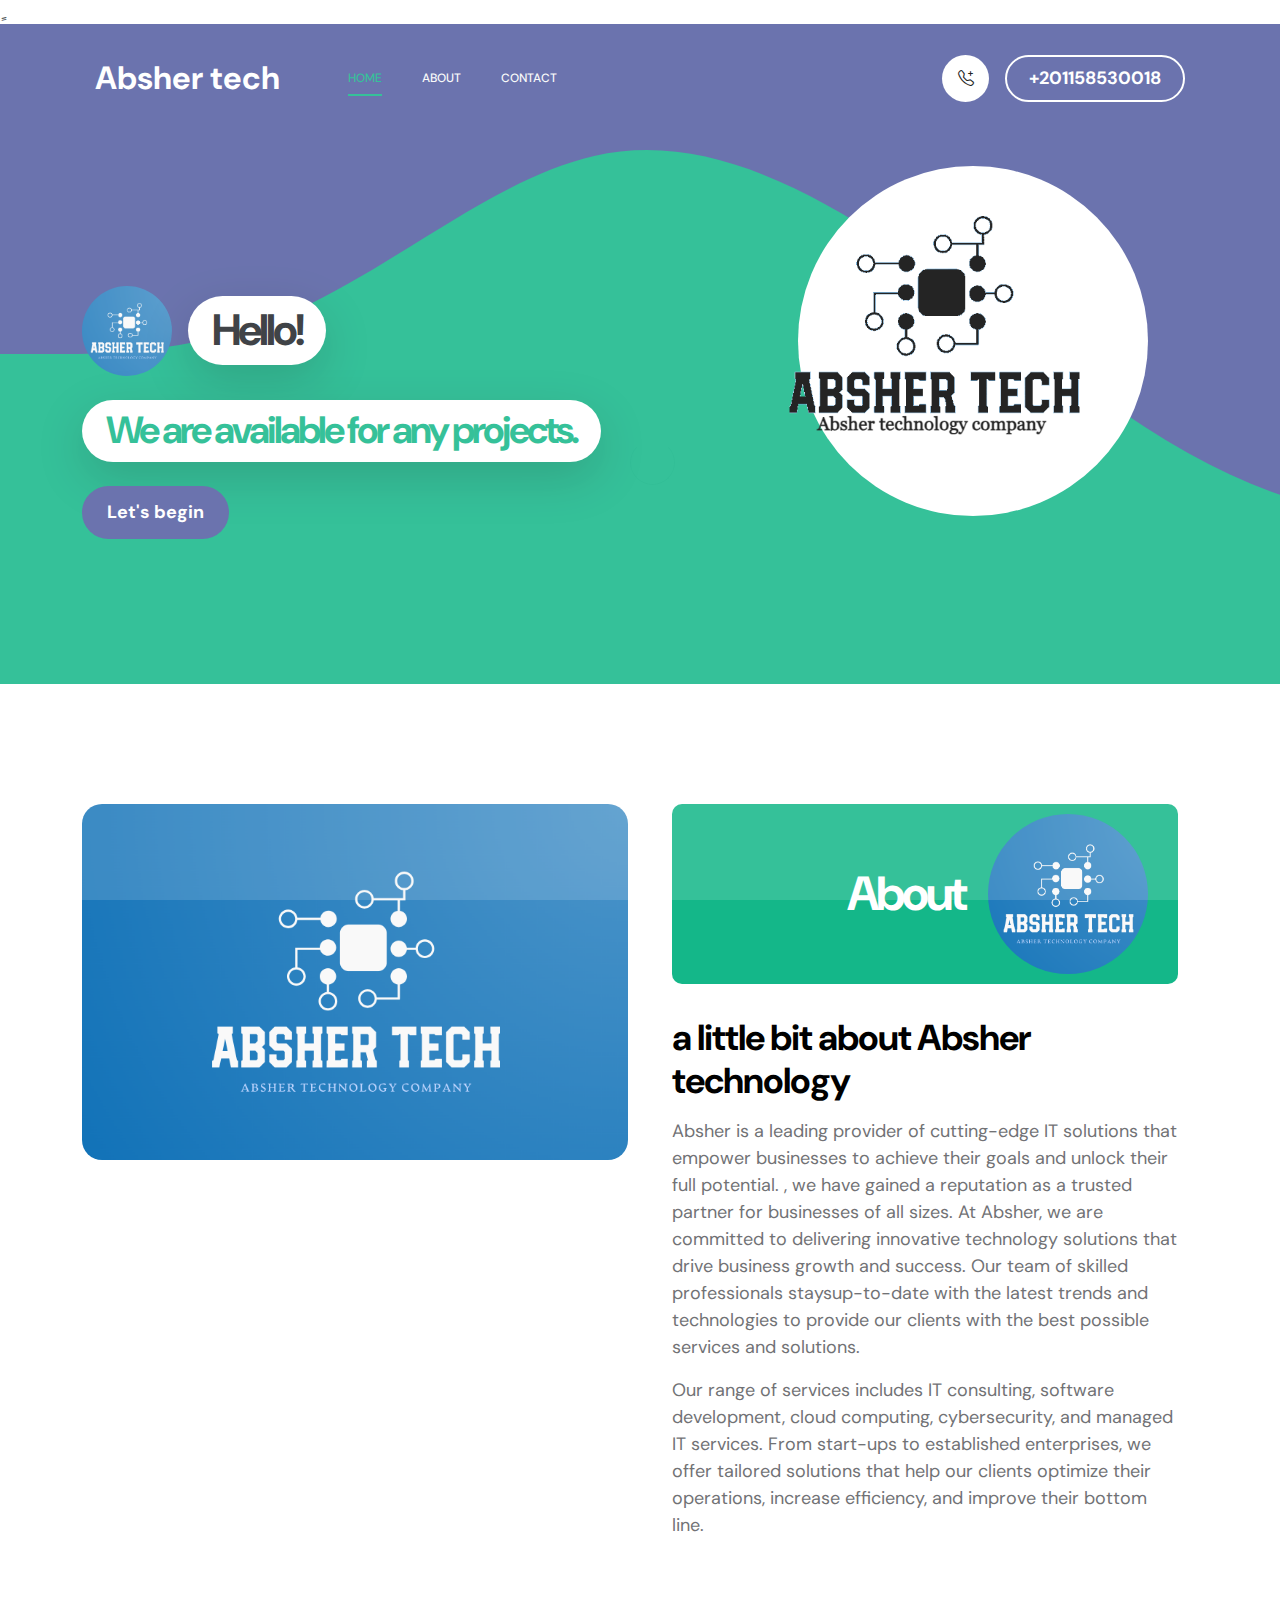
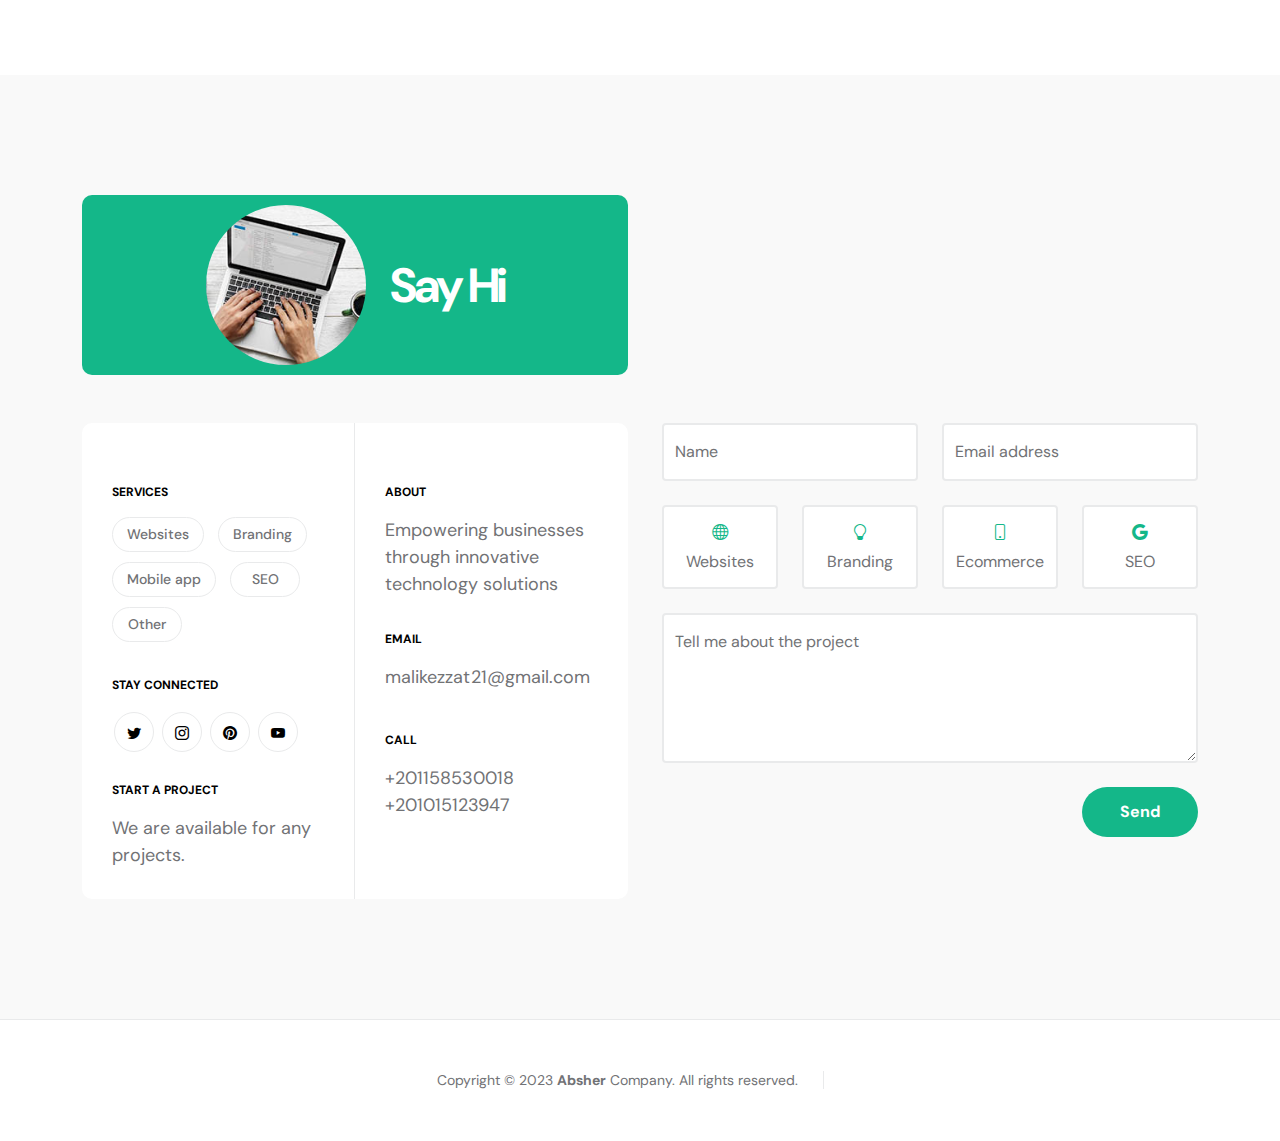
==== index.html @ 87050cf9 "Add files via upload" ====
<!doctype html>
<html lang="en">
    <head>
        <meta charset="utf-8">
        <meta name="viewport" content="width=device-width, initial-scale=1">

        <meta name="description" content="">
        <meta name="author" content="TemplateMo">ٍ

        <title>absher tech</title>

        <!-- CSS FILES -->
        <link rel="preconnect" href="https://fonts.googleapis.com">
        
        <link rel="preconnect" href="https://fonts.gstatic.com" crossorigin>
        
        <link href="https://fonts.googleapis.com/css2?family=DM+Sans:wght@400;500;700&display=swap" rel="stylesheet">

        <link href="css/bootstrap.min.css" rel="stylesheet">

        <link href="css/bootstrap-icons.css" rel="stylesheet">

        <link href="css/magnific-popup.css" rel="stylesheet">

        <link href="css/templatemo-first-portfolio-style.css" rel="stylesheet">
        

    </head>
    
    <body>

        <section class="preloader">
            <div class="spinner">
                <span class="spinner-rotate"></span>    
            </div>
        </section>

        <nav class="navbar navbar-expand-lg">
            <div class="container">

                <button class="navbar-toggler" type="button" data-bs-toggle="collapse" data-bs-target="#navbarNav" aria-controls="navbarNav" aria-expanded="false" aria-label="Toggle navigation">
                    <span class="navbar-toggler-icon"></span>
                </button>

                <a href="index.html" class="navbar-brand mx-auto mx-lg-0">Absher tech</a>

                <div class="d-flex align-items-center d-lg-none">
                    <i class="navbar-icon bi-telephone-plus me-3"></i>
                    <a class="custom-btn btn" href="#section_5">
                        +201158530018
                    </a>
                </div>

                <div class="collapse navbar-collapse" id="navbarNav">
                    <ul class="navbar-nav ms-lg-5">
                        <li class="nav-item">
                            <a class="nav-link click-scroll" href="#section_1">Home</a>
                        </li>

                        <li class="nav-item">
                            <a class="nav-link click-scroll" href="#section_2">About</a>
                        </li>
<!--
                        <li class="nav-item">
                            <a class="nav-link click-scroll" href="#section_3">Services</a>
                        </li>

                        <li class="nav-item">
                            <a class="nav-link click-scroll" href="#section_4">Projects</a>
                        </li>
-->
                        <li class="nav-item">
                            <a class="nav-link click-scroll" href="#section_5">Contact</a>
                        </li>
                    </ul>

                    <div class="d-lg-flex align-items-center d-none ms-auto">
                        <i class="navbar-icon bi-telephone-plus me-3"></i>
                        <a class="custom-btn btn" href="#section_5">
                            +201158530018
                        </a>
                    </div>
                </div>

            </div>
        </nav>

        <main>

            <section class="hero d-flex justify-content-center align-items-center" id="section_1">
                <div class="container">
                    <div class="row">

                        <div class="col-lg-7 col-12">
                            <div class="hero-text">
                                <div class="hero-title-wrap d-flex align-items-center mb-4">
                                    <img src="images/happy-bearded-young-man.png" class="avatar-image avatar-image-large img-fluid" alt="">

                                    <h1 class="hero-title ms-3 mb-0">Hello!</h1>
                                </div>

                                <h2 class="mb-4">We are available for any projects.</h2>
                                <p class="mb-4"><a class="custom-btn btn custom-link" href="#section_2">Let's begin</a></p>
                            </div>
                        </div>

                        <div class="col-lg-5 col-12 position-relative">
                            <div class="hero-image-wrap"></div>
                            <img src="images/Screenshot 2023-06-12 180900.png" class="hero-image img-fluid" alt="">
                            <!-- غير مكان الصوره والغي اللي علي الشمال -->
                        </div>

                    </div>
                </div>

                <svg xmlns="http://www.w3.org/2000/svg" viewBox="0 0 1440 320"><path fill="#535da1" fill-opacity="1" d="M0,160L24,160C48,160,96,160,144,138.7C192,117,240,75,288,64C336,53,384,75,432,106.7C480,139,528,181,576,208C624,235,672,245,720,240C768,235,816,213,864,186.7C912,160,960,128,1008,133.3C1056,139,1104,181,1152,202.7C1200,224,1248,224,1296,197.3C1344,171,1392,117,1416,90.7L1440,64L1440,0L1416,0C1392,0,1344,0,1296,0C1248,0,1200,0,1152,0C1104,0,1056,0,1008,0C960,0,912,0,864,0C816,0,768,0,720,0C672,0,624,0,576,0C528,0,480,0,432,0C384,0,336,0,288,0C240,0,192,0,144,0C96,0,48,0,24,0L0,0Z"></path></svg>
            </section>


            <section class="about section-padding" id="section_2">
                <div class="container">
                    <div class="row">

                        <div class="col-lg-6 col-12">
                            <img src="images/couple-working-from-home-together-sofa.jpg" class="about-image img-fluid" alt="">
                        </div>

                        <div class="col-lg-6 col-12 mt-5 mt-lg-0">
                            <div class="about-thumb">

                                <div class="section-title-wrap d-flex justify-content-end align-items-center mb-4">
                                    <h2 class="text-white me-4 mb-0">About</h2>

                                    <img src="images/happy-bearded-young-man.png" class="avatar-image img-fluid" alt="">
                                </div>

                                <h3 class="pt-2 mb-3">a little bit about Absher technology</h3>

                                <p>Absher is a leading provider of cutting-edge IT solutions that empower businesses to achieve their goals and unlock
                                     their full potential. , we have gained a reputation as a trusted partner for businesses of all sizes. At Absher,
                                      we are committed to delivering innovative technology solutions that drive business growth and success. Our team of skilled 
                                      professionals staysup-to-date with the latest trends and technologies to provide our clients with the best possible services and solutions.</p>

                                <p> Our range of services includes IT consulting, software development, cloud computing, cybersecurity, and managed IT services. From start-ups to established enterprises, we offer tailored solutions that help our clients optimize their operations, increase efficiency, and improve their bottom line.</p>
                            </div>
                        </div>

                    </div>
                </div>
            </section>
<!--
            <section class="featured section-padding">
                <div class="container">
                    <div class="row">

                        <div class="col-lg-6 col-12">
                            <div class="profile-thumb">
                                <div class="profile-title">
                                    <h4 class="mb-0">Information</h4>
                                </div>

                                <div class="profile-body">
                                    <p>
                                        <span class="profile-small-title">Name</span> 
                                        <span>Joshua Morgan</span>
                                    </p>

                                    <p>
                                        <span class="profile-small-title">Birthday</span> 
                                        <span>Aug 12, 1986</span>
                                    </p>

                                    <p>
                                        <span class="profile-small-title">Phone</span> 
                                         <span><a href="tel: 305-240-9671">+201158530018</a></span>
                                    </p>

                                    <p>
                                        <span class="profile-small-title">Email</span> 
                                        <span><a href="mailto:hello@josh.design">hello@josh.design</a></span>
                                    </p>
                                </div>
                            </div>
                        </div>

                        <div class="col-lg-6 col-12 mt-5 mt-lg-0">
                            <div class="about-thumb">
                                <div class="row">
                                    <div class="col-lg-6 col-6 featured-border-bottom py-2">
                                        <strong class="featured-numbers">20+</strong>

                                        <p class="featured-text">Years of Experiences</p>
                                    </div>

                                    <div class="col-lg-6 col-6 featured-border-start featured-border-bottom ps-5 py-2">
                                        <strong class="featured-numbers">245</strong>

                                        <p class="featured-text">Happy Customers</p>
                                    </div>

                                    <div class="col-lg-6 col-6 pt-4">
                                        <strong class="featured-numbers">640</strong>

                                        <p class="featured-text">Project Finished</p>
                                    </div>

                                    <div class="col-lg-6 col-6 featured-border-start ps-5 pt-4">
                                        <strong class="featured-numbers">72+</strong>

                                        <p class="featured-text">Digital Awards</p>
                                    </div>
                                </div>
                            </div>
                        </div>

                    </div>
                </div>
            </section>
            -->

<!--
            <section class="clients section-padding">
                <div class="container">
                    <div class="row align-items-center">

                        <div class="col-lg-12 col-12">
                            <h3 class="text-center mb-5">Companies I've had worked</h3>
                        </div>

                        <div class="col-lg-2 col-4 ms-auto clients-item-height">
                            <img src="images/clients/cachet.svg" class="clients-image img-fluid" alt="">
                        </div>

                        <div class="col-lg-2 col-4 clients-item-height">
                            <img src="images/clients/guitar-center.svg" class="clients-image img-fluid" alt="">
                        </div>

                        <div class="col-lg-2 col-4 clients-item-height">
                            <img src="images/clients/tokico.svg" class="clients-image img-fluid" alt="">
                        </div>

                        <div class="col-lg-2 col-4 clients-item-height">
                            <img src="images/clients/shopify.svg" class="clients-image img-fluid" alt="">
                        </div>

                        <div class="col-lg-2 col-4 me-auto clients-item-height">
                            <img src="images/clients/profil-rejser.svg" class="clients-image img-fluid" alt="">
                        </div>

                    </div>
                </div>
            </section>
        

            <section class="services section-padding" id="section_3">
                <div class="container">
                    <div class="row">

                        <div class="col-lg-10 col-12 mx-auto">
                            <div class="section-title-wrap d-flex justify-content-center align-items-center mb-5">
                                <img src="images/handshake-man-woman-after-signing-business-contract-closeup.jpg" class="avatar-image img-fluid" alt="">

                                <h2 class="text-white ms-4 mb-0">Services</h2>
                            </div>

                            <div class="row pt-lg-5">
                                <div class="col-lg-6 col-12">
                                    <div class="services-thumb">
                                        <div class="d-flex flex-wrap align-items-center border-bottom mb-4 pb-3">
                                            <h3 class="mb-0">Websites</h3>

                                            <div class="services-price-wrap ms-auto">
                                                <p class="services-price-text mb-0">$2,400</p>
                                                <div class="services-price-overlay"></div>
                                            </div>
                                        </div>

                                        <p>You may want to explore Too CSS for great collection of free HTML CSS templates.</p>

                                        <a href="#" class="custom-btn custom-border-btn btn mt-3">Discover More</a>

                                        <div class="services-icon-wrap d-flex justify-content-center align-items-center">
                                            <i class="services-icon bi-globe"></i>
                                        </div>
                                    </div>
                                </div>

                                <div class="col-lg-6 col-12">
                                    <div class="services-thumb services-thumb-up">
                                        <div class="d-flex flex-wrap align-items-center border-bottom mb-4 pb-3">
                                            <h3 class="mb-0">Branding</h3>

                                            <div class="services-price-wrap ms-auto">
                                                <p class="services-price-text mb-0">$1,200</p>
                                                <div class="services-price-overlay"></div>
                                            </div>
                                        </div>

                                        <p>You can explore more CSS templates on TemplateMo website by browsing through different tags.</p>

                                        <a href="#" class="custom-btn custom-border-btn btn mt-3">Discover More</a>

                                        <div class="services-icon-wrap d-flex justify-content-center align-items-center">
                                            <i class="services-icon bi-lightbulb"></i>
                                        </div>
                                    </div>
                                </div>

                                <div class="col-lg-6 col-12">
                                    <div class="services-thumb">
                                        <div class="d-flex flex-wrap align-items-center border-bottom mb-4 pb-3">
                                            <h3 class="mb-0">Ecommerce</h3>

                                            <div class="services-price-wrap ms-auto">
                                                <p class="services-price-text mb-0">$3,600</p>
                                                <div class="services-price-overlay"></div>
                                            </div>
                                        </div>

                                        <p>If you need a customized ecommerce website for your business, feel free to discuss with me.</p>

                                        <a href="#" class="custom-btn custom-border-btn btn mt-3">Discover More</a>

                                        <div class="services-icon-wrap d-flex justify-content-center align-items-center">
                                            <i class="services-icon bi-phone"></i>
                                        </div>
                                    </div>
                                </div>

                                <div class="col-lg-6 col-12">
                                    <div class="services-thumb services-thumb-up">
                                        <div class="d-flex flex-wrap align-items-center border-bottom mb-4 pb-3">
                                            <h3 class="mb-0">SEO</h3>

                                            <div class="services-price-wrap ms-auto">
                                                <p class="services-price-text mb-0">$1,450</p>
                                                <div class="services-price-overlay"></div>
                                            </div>
                                        </div>

                                        <p>To list your website first on any search engine, we will work together. First Portfolio is one-page CSS Template for free download.</p>

                                        <a href="#" class="custom-btn custom-border-btn btn mt-3">Discover More</a>

                                        <div class="services-icon-wrap d-flex justify-content-center align-items-center">
                                            <i class="services-icon bi-google"></i>
                                        </div>
                                    </div>
                                </div>
                            </div>
                        </div>
                    </div>
                </div>
            </section>
            -->
<!--

            <section class="projects section-padding" id="section_4">
                <div class="container">
                    <div class="row">

                        <div class="col-lg-8 col-md-8 col-12 ms-auto">
                            <div class="section-title-wrap d-flex justify-content-center align-items-center mb-4">
                                <img src="images/white-desk-work-study-aesthetics.jpg" class="avatar-image img-fluid" alt="">

                                <h2 class="text-white ms-4 mb-0">Projects</h2>
                            </div>
                        </div>

                        <div class="clearfix"></div>

                        <div class="col-lg-4 col-md-6 col-12">
                            <div class="projects-thumb">
                                <div class="projects-info">
                                    <small class="projects-tag">Branding</small>

                                    <h3 class="projects-title">Zoik agency</h3>
                                </div>

                                <a href="images/projects/nikhil-KO4io-eCAXA-unsplash.jpg" class="popup-image">
                                    <img src="images/projects/nikhil-KO4io-eCAXA-unsplash.jpg" class="projects-image img-fluid" alt="">
                                </a>
                            </div>
                        </div>

                        <div class="col-lg-4 col-md-6 col-12">
                            <div class="projects-thumb">
                                <div class="projects-info">
                                    <small class="projects-tag">Photography</small>

                                    <h3 class="projects-title">The Watch</h3>
                                </div>

                                <a href="images/projects/the-5th-IQYR7N67dhM-unsplash.jpg" class="popup-image">
                                    <img src="images/projects/the-5th-IQYR7N67dhM-unsplash.jpg" class="projects-image img-fluid" alt="">
                                </a>
                            </div>
                        </div>

                        <div class="col-lg-4 col-md-6 col-12">
                            <div class="projects-thumb">
                                <div class="projects-info">
                                    <small class="projects-tag">Website</small>

                                    <h3 class="projects-title">Polo</h3>
                                </div>

                                <a href="images/projects/true-agency-9Bjog5FZ-oc-unsplash.jpg" class="popup-image">
                                    <img src="images/projects/true-agency-9Bjog5FZ-oc-unsplash.jpg" class="projects-image img-fluid" alt="">
                                </a>
                            </div>
                        </div>

                    </div>
                </div>
            </section>
-->
            <section class="contact section-padding" id="section_5">
                    <div class="container">
                        <div class="row">

                            <div class="col-lg-6 col-md-8 col-12">
                                <div class="section-title-wrap d-flex justify-content-center align-items-center mb-5">
                                    <img src="images/aerial-view-man-using-computer-laptop-wooden-table.jpg" class="avatar-image img-fluid" alt="">

                                    <h2 class="text-white ms-4 mb-0">Say Hi</h2>
                                </div>
                            </div>

                            <div class="clearfix"></div>

                            <div class="col-lg-3 col-md-6 col-12 pe-lg-0">
                                <div class="contact-info contact-info-border-start d-flex flex-column">
                                    <strong class="site-footer-title d-block mb-3">Services</strong>

                                    <ul class="footer-menu">
                                        <li class="footer-menu-item"><a  class="footer-menu-link">Websites</a></li>

                                        <li class="footer-menu-item"><a  class="footer-menu-link">Branding</a></li>

                                        <li class="footer-menu-item"><a  class="footer-menu-link">Mobile app</a></li>

                                        <li class="footer-menu-item"><a  class="footer-menu-link">SEO</a></li>

                                        <li class="footer-menu-item"><a  class="footer-menu-link">Other</a></li>
                                    </ul>

                                    <strong class="site-footer-title d-block mt-4 mb-3">Stay connected</strong>

                                    <ul class="social-icon">
                                        <li class="social-icon-item"><a href="https://twitter.com/minthu" class="social-icon-link bi-twitter"></a></li>

                                        <li class="social-icon-item"><a href="#" class="social-icon-link bi-instagram"></a></li>

                                        <li class="social-icon-item"><a href="#" class="social-icon-link bi-pinterest"></a></li>

                                        <li class="social-icon-item"><a href="https://www.youtube.com/templatemo" class="social-icon-link bi-youtube"></a></li>
                                    </ul>

                                    <strong class="site-footer-title d-block mt-4 mb-3">Start a project</strong>

                                    <p class="mb-0">We are available for any projects.</p>
                                </div>
                            </div>

                            <div class="col-lg-3 col-md-6 col-12 ps-lg-0">
                                <div class="contact-info d-flex flex-column">
                                    <strong class="site-footer-title d-block mb-3">About</strong>

                                    <p class="mb-2">
                                        Empowering businesses through innovative technology solutions
                              </p>

                                    <strong class="site-footer-title d-block mt-4 mb-3">Email</strong>

                                    <p>
                                        <a href="mailto: malikezzat21@gmail.com">
                                            malikezzat21@gmail.com
                                        </a>
                                    </p>

                                    <strong class="site-footer-title d-block mt-4 mb-3">Call</strong>

                                    <p class="mb-0">
                                        <a href="tel: +201158530018">
                                            +201158530018
                                        </a>
                                    </p>

                                    <p class="mb-0">
                                        <a href="tel: +201015123947">
                                            +201015123947
                                        </a>
                                    </p>
                                </div>
                            </div>

                            <div class="col-lg-6 col-12 mt-5 mt-lg-0">
                                <form action="#" method="get" class="custom-form contact-form" role="form">
                                    <div class="row">
                                        <div class="col-lg-6 col-md-6 col-12">
                                            <div class="form-floating">
                                                <input type="text" name="name" id="name" class="form-control" placeholder="Name" required="">
                                                
                                                <label for="floatingInput">Name</label>
                                            </div>
                                        </div>

                                        <div class="col-lg-6 col-md-6 col-12"> 
                                            <div class="form-floating">
                                                <input type="email" name="email" id="email" pattern="[^ @]*@[^ @]*" class="form-control" placeholder="Email address" required="">
                                                
                                                <label for="floatingInput">Email address</label>
                                            </div>
                                        </div>

                                        <div class="col-lg-3 col-md-6 col-6">
                                            <div class="form-check form-check-inline">
                                                <input name="website" type="checkbox" class="form-check-input" id="inlineCheckbox1" value="1">

                                                <label class="form-check-label" for="inlineCheckbox1">
                                                    <i class="bi-globe form-check-icon"></i>
                                                    <span class="form-check-label-text">Websites</span>
                                                </label>
                                          </div>
                                        </div>

                                        <div class="col-lg-3 col-md-6 col-6">
                                            <div class="form-check form-check-inline">
                                                <input name="branding" type="checkbox" class="form-check-input" id="inlineCheckbox2" value="1">

                                                <label class="form-check-label" for="inlineCheckbox2">
                                                    <i class="bi-lightbulb form-check-icon"></i>
                                                    <span class="form-check-label-text">Branding</span>
                                                </label>
                                            </div>
                                        </div>

                                        <div class="col-lg-3 col-md-6 col-6">
                                            <div class="form-check form-check-inline">
                                                <input name="ecommerce" type="checkbox" class="form-check-input" id="inlineCheckbox3" value="1">

                                                <label class="form-check-label" for="inlineCheckbox3">
                                                    <i class="bi-phone form-check-icon"></i>
                                                    <span class="form-check-label-text">Ecommerce</span>
                                                </label>
                                            </div>
                                        </div>

                                        <div class="col-lg-3 col-md-6 col-6">
                                            <div class="form-check form-check-inline me-0">
                                                <input name="seo" type="checkbox" class="form-check-input" id="inlineCheckbox4" value="1">

                                                <label class="form-check-label" for="inlineCheckbox4">
                                                    <i class="bi-google form-check-icon"></i>
                                                    <span class="form-check-label-text">SEO</span>
                                                </label>
                                            </div>
                                        </div>


                                        <div class="col-lg-12 col-12">
                                            <div class="form-floating">
                                                <textarea class="form-control" id="message" name="message" placeholder="Tell me about the project"></textarea>
                                                
                                                <label for="floatingTextarea">Tell me about the project</label>
                                            </div>
                                        </div>

                                        <div class="col-lg-3 col-12 ms-auto">
                                            <button type="submit" class="form-control">Send</button>
                                        </div>
                                    </div>
                                </form>
                            </div>

                        </div>
                    </div>
                </div>
            </section>

        </main>

        <footer class="site-footer">
            <div class="container">
                <div class="row">

                    <div class="col-lg-12 col-12">
                        <div class="copyright-text-wrap">
                            <p class="mb-0">
                                <span class="copyright-text">Copyright © 2023 <a href="#">Absher</a> Company. All rights reserved.</span>
                                
                            </p>
                        </div>
                    </div>

                </div>
            </div>
        </footer>

        <!-- JAVASCRIPT FILES -->
        <script src="js/jquery.min.js"></script>
        <script src="js/bootstrap.min.js"></script>
        <script src="js/jquery.sticky.js"></script>
        <script src="js/click-scroll.js"></script>
        <script src="js/jquery.magnific-popup.min.js"></script>
        <script src="js/magnific-popup-options.js"></script>
        <script src="js/custom.js"></script>

    </body>
</html>
---- css/templatemo-first-portfolio-style.css ----
/*

TemplateMo 578 First Portfolio

https://templatemo.com/tm-578-first-portfolio

*/


/*---------------------------------------
  CUSTOM PROPERTIES ( VARIABLES )             
-----------------------------------------*/
:root {
  --white-color:                  #ffffff;
  --primary-color:                #535da1;
  --secondary-color:              #14B789;
  --section-bg-color:             #f9f9f9;
  --dark-color:                   #000000;
  --p-color:                      #717275;
  --border-color:                 #e9eaeb;
  --featured-border-color:        #727aab;

  --body-font-family:             'DM Sans', sans-serif;

  --h1-font-size:                 62px;
  --h2-font-size:                 48px;
  --h3-font-size:                 36px;
  --h4-font-size:                 32px;
  --h5-font-size:                 24px;
  --h6-font-size:                 22px;
  --p-font-size:                  18px;
  --menu-font-size:               12px;
  --copyright-font-size:          14px;

  --border-radius-large:          100px;
  --border-radius-medium:         20px;
  --border-radius-small:          10px;

  --font-weight-normal:           400;
  --font-weight-medium:           500;
  --font-weight-bold:             700;
}

body {
    background: var(--white-color);
    font-family: var(--body-font-family); 
}


/*---------------------------------------
  TYPOGRAPHY               
-----------------------------------------*/

h2,
h3,
h4,
h5,
h6 {
  color: var(--dark-color);
}

h1,
h2,
h3,
h4,
h5,
h6 {
  font-weight: var(--font-weight-bold);
  letter-spacing: -1px;
}

h1 {
  font-size: var(--h1-font-size);
  letter-spacing: -3px;
}

h2 {
  font-size: var(--h2-font-size);
  color: var(--secondary-color);
  letter-spacing: -3px;
}

h3 {
  font-size: var(--h3-font-size);
}

h4 {
  font-size: var(--h4-font-size);
}

h5 {
  font-size: var(--h5-font-size);
  line-height: normal;
}

h6 {
  font-size: var(--h6-font-size);
}

p {
  color: var(--p-color);
  font-size: var(--p-font-size);
  font-weight: var(--font-weight-normal);
}

ul li {
  color: var(--p-color);
  font-size: var(--p-font-size);
  font-weight: var(--font-weight-normal);
}

a, 
button {
  touch-action: manipulation;
  transition: all 0.3s;
}

a {
  color: var(--p-color);
  text-decoration: none;
}

a:hover {
  color: var(--secondary-color);
}

::selection {
  background: var(--secondary-color);
  color: var(--white-color);
}

::-moz-selection {
  background: var(--secondary-color);
  color: var(--white-color);
}

.section-padding {
  padding-top: 120px;
  padding-bottom: 120px;
}

b,
strong {
  font-weight: var(--font-weight-bold);
}

.section-title-wrap {
  background: var(--secondary-color);
  border-radius: var(--border-radius-small);
  padding: 10px 30px;
}


/*---------------------------------------
  AVATAR IMAGE               
-----------------------------------------*/
.avatar-image {
  border-radius: var(--border-radius-large);
  width: 160px;
  height: 160px;
  object-fit: cover;
}

.avatar-image-large {
  width: 90.4px;
  height: 90.4px;
}


/*---------------------------------------
  PRE LOADER               
-----------------------------------------*/
.preloader {
  position: fixed;
  top: 0;
  left: 0;
  width: 100%;
  height: 100%;
  z-index: 99999;
  display: flex;
  flex-flow: row nowrap;
  justify-content: center;
  align-items: center;
  background: none repeat scroll 0 0 var(--white-color);
}

.spinner {
  border: 1px solid transparent;
  border-radius: var(--border-radius-small);
  position: relative;
}

.spinner:before {
  content: '';
  box-sizing: border-box;
  position: absolute;
  top: 50%;
  left: 50%;
  width: 45px;
  height: 45px;
  margin-top: -10px;
  margin-left: -10px;
  border-radius: 50%;
  border: 1px solid var(--border-color);
  border-top-color: var(--white-color);
  animation: spinner .9s linear infinite;
}

@-webkit-@keyframes spinner {
  to {transform: rotate(360deg);
  }
}

@keyframes spinner {
  to {transform: rotate(360deg);}
}


/*---------------------------------------
  CUSTOM ICON               
-----------------------------------------*/
.navbar-icon {
  background: var(--white-color);
  border-radius: var(--border-radius-large);
  color: var(--dark-color);
  width: 47px;
  height: 47px;
  line-height: 47px;
  text-align: center;
}

.is-sticky .navbar-icon {
  background: var(--secondary-color);
  color: var(--white-color);
}

.form-check-icon {
  color: var(--secondary-color);
}


/*---------------------------------------
  CUSTOM BUTTON               
-----------------------------------------*/
.custom-btn,
.navbar .custom-btn {
  font-size: var(--p-font-size);
  font-weight: var(--font-weight-bold);
}

.navbar .custom-btn {
  background: transparent;
  border-width: 2px;
  border-style: solid;
  border-color: var(--white-color);
  color: var(--white-color);
  padding: 8px 22px;
}

.navbar .custom-btn:hover {
  background: var(--white-color);
  border-color: transparent;
  color: var(--secondary-color);
}

.custom-btn {
  background: var(--secondary-color);
  border-radius: var(--border-radius-large);
  color: var(--white-color);
  font-weight: var(--font-weight-bold);
  padding: 12px 24px;
}

.custom-btn:hover {
  background: var(--primary-color);
  box-shadow: 0 1rem 3rem rgba(0,0,0,.175);
  color: var(--white-color);
}

.custom-border-btn {
  background: transparent;
  border: 2px solid var(--border-color);
  color: var(--p-color);
}

.custom-border-btn:hover {
  background: var(--secondary-color);
  border-color: var(--secondary-color);
  color: var(--white-color);
}

.custom-link {
	background-color: var(--primary-color);
}

.custom-link:hover {
	background-color: var(--secondary-color);
}


/*---------------------------------------
  NAVIGATION              
-----------------------------------------*/
.sticky-wrapper {
  position: relative;
  z-index: 222;
  height: auto !important;
}

.is-sticky,
.is-sticky .navbar .container {
  background: var(--white-color);
  box-shadow: 0 1rem 3rem rgb(0 0 0 / 18%);
}

.is-sticky .navbar-brand,
.is-sticky .navbar-brand:hover {
  color: var(--dark-color);
}

.is-sticky .navbar-nav .nav-link {
  color: var(--p-color);
}

.is-sticky .navbar .custom-btn {
  border-color: var(--secondary-color);
  color: var(--secondary-color);
}

.is-sticky .navbar .custom-btn:hover {
  background: var(--secondary-color);
  color: var(--white-color);
}

.navbar {
  background: transparent;
  position: absolute;
  z-index: 9;
  right: 0;
  left: 0;
  transition: all 0.3s;
  padding-top: 15px;
  padding-bottom: 0;
}

.navbar .container {
  border-radius: var(--border-radius-small);
  padding: 10px 25px;
}

.navbar-brand {
  font-size: var(--h4-font-size);
  font-weight: var(--font-weight-bold);
}

.navbar-brand,
.navbar-brand:hover {
  color: var(--white-color);
}

.navbar-expand-lg .navbar-nav .nav-link {
  padding-right: 0;
  padding-left: 0;
  margin-right: 20px;
  margin-left: 20px;
}

.navbar-nav .nav-link {
  display: inline-block;
  color: var(--section-bg-color);
  font-size: var(--menu-font-size);
  font-weight: var(--font-weight-medium);
  text-transform: uppercase;
  position: relative;
  padding-top: 15px;
  padding-bottom: 15px;
}

.navbar-nav .nav-link::after {
  content: "";
  background: transparent;
  position: absolute;
  bottom: 6px;
  right: 0;
  left: 0;
  width: 100%;
  height: 2px;
}

.navbar-nav .nav-link.active::after, 
.navbar-nav .nav-link:hover::after {
  background: var(--secondary-color);
}

.navbar-nav .nav-link.active, 
.navbar-nav .nav-link:hover {
  color: var(--secondary-color);
}

.navbar-toggler {
  border: 0;
  padding: 0;
  cursor: pointer;
  margin: 0;
  width: 30px;
  height: 35px;
  outline: none;
}

.navbar-toggler:focus {
  outline: none;
  box-shadow: none;
}

.navbar-toggler[aria-expanded="true"] .navbar-toggler-icon {
  background: transparent;
}

.navbar-toggler[aria-expanded="true"] .navbar-toggler-icon:before,
.navbar-toggler[aria-expanded="true"] .navbar-toggler-icon:after {
  transition: top 300ms 50ms ease, -webkit-transform 300ms 350ms ease;
  transition: top 300ms 50ms ease, transform 300ms 350ms ease;
  transition: top 300ms 50ms ease, transform 300ms 350ms ease, -webkit-transform 300ms 350ms ease;
  top: 0;
}

.navbar-toggler[aria-expanded="true"] .navbar-toggler-icon:before {
  transform: rotate(45deg);
}

.navbar-toggler[aria-expanded="true"] .navbar-toggler-icon:after {
  transform: rotate(-45deg);
}

.navbar-toggler .navbar-toggler-icon {
  background: var(--white-color);
  transition: background 10ms 300ms ease;
  display: block;
  width: 30px;
  height: 2px;
  position: relative;
}

.navbar-toggler .navbar-toggler-icon:before,
.navbar-toggler .navbar-toggler-icon:after {
  transition: top 300ms 350ms ease, -webkit-transform 300ms 50ms ease;
  transition: top 300ms 350ms ease, transform 300ms 50ms ease;
  transition: top 300ms 350ms ease, transform 300ms 50ms ease, -webkit-transform 300ms 50ms ease;
  position: absolute;
  right: 0;
  left: 0;
  background: var(--white-color);
  width: 30px;
  height: 2px;
  content: '';
}

.navbar-toggler .navbar-toggler-icon::before {
  top: -8px;
}

.navbar-toggler .navbar-toggler-icon::after {
  top: 8px;
}


/*---------------------------------------
  HERO              
-----------------------------------------*/
.hero {
  background: var(--secondary-color);
  position: relative;
  overflow: hidden;
  padding-top: 330px;
  padding-bottom: 330px;
}

@media  screen and (min-width: 991px) {
  .hero {
    height: 60vh;
  }
}

.hero-title,
.hero h2 {
  background: var(--white-color);
  box-shadow: 0 1rem 3rem rgba(0,0,0,.175);
  border-radius: var(--border-radius-large);
  display: inline-block;
  padding: 8px 24px;
}

.hero-title {
	font-size: 44px;
}

.hero h2 {
	font-size: 38px;
}

.hero-text {
  position: relative;
  z-index: 22;
  top: 70px;
}

.hero-image-wrap {
  background: var(--white-color);
  border-radius: 100%;
  width: 350px;
  height: 350px;
  position: absolute;
  z-index: 22;
  top: -50px;
  right: 0;
  left: 0;
  margin: auto;
  pointer-events: none;
}

.hero-image {
  position: absolute;
  z-index: 22;
  top: 0;
  width: 100%;
  min-width: 550px;
}

.hero svg {
  position: absolute;
  z-index: 2;
  bottom: 0;
  right: 0;
  left: 0;
  overflow: hidden;
  height: 100%;
  pointer-events: none;
}


/*---------------------------------------
  ABOUT              
-----------------------------------------*/
.profile-thumb {
  border: 1px solid var(--border-color);
  border-radius: var(--border-radius-medium);
  position: relative;
  overflow: hidden;
}

.profile-title {
  border-bottom: 1px solid var(--border-color);
  padding: 15px 30px;
}

.profile-small-title {
  border-right: 1px solid var(--border-color);
  color: var(--secondary-color);
  font-weight: var(--font-weight-bold);
  min-width: 140px;
  margin-right: 10px;
  padding: 13px 30px;
  display: inline-block;
}

.profile-body p {
  margin-bottom: 0;
}

.profile-body p:nth-of-type(even) {
  background: var(--white-color);
}

.about-image {
  border-radius: var(--border-radius-medium);
}

.about-thumb {
  padding-right: 20px;
  padding-left: 20px;
}


/*---------------------------------------
  FEATURED              
-----------------------------------------*/
.featured-numbers {
  font-size: var(--h1-font-size);
  line-height: normal;
  display: block;
}

.featured-text {
  color: var(--secondary-color);
}

.featured-border-bottom {
  border-bottom: 1px solid var(--border-color);
}

.featured-border-start {
  border-left: 1px solid var(--border-color);
}


/*---------------------------------------
  CLIENTS              
-----------------------------------------*/

.clients-item-height {
	height: 120px;
}

.clients-image {
  display: block;
  max-width: 100px;
  margin: auto;
  transition: all ease 0.2s;
}

.clients-image:hover {
  transform: scale(1.3);
}


/*---------------------------------------
  SERVICES              
-----------------------------------------*/
.services,
.featured {
  background: var(--section-bg-color);
  border-top: 1px solid var(--border-color);
  border-bottom: 1px solid var(--border-color);
}

.services-thumb {
  background: var(--white-color);
  border: 2px solid transparent;
  border-radius: var(--border-radius-medium);
  position: relative;
  overflow: hidden;
  margin-bottom: 24px;
  padding: 40px 40px 240px 40px;
  transition: all 0.5s;
}

.services-thumb-up {
  position: relative;
  bottom: 50px;
  margin-bottom: -50px;
}

.services-thumb:hover {
  border: 2px solid var(--secondary-color);
  box-shadow: 0 1rem 3rem rgba(0,0,0,.175);
}

.services-thumb:hover .services-icon-wrap {
  background: var(--secondary-color);
  border-color: var(--secondary-color);
  color: var(--white-color);
}

.services-icon-wrap {
  border: 1px solid var(--border-color);
  border-radius: var(--border-radius-small);
  position: absolute;
  bottom: 0;
  right: 0;
  width: 50%;
  height: 55%;
  transform: rotate(-35deg) translateY(55px);
  transition: all ease 0.5s;
}

.services-icon {
  font-size: 90px;
  position: relative;
  bottom: 15px;
}

.services-thumb:hover .services-price-wrap {
  background: var(--secondary-color);
}

.services-thumb:hover .services-price-overlay {
  background: var(--primary-color);
}

.services-price-wrap {
  background: var(--primary-color);
  border-radius: var(--border-radius-medium);
  position: relative;
  overflow: hidden;
  padding: 6px 20px 6px 15px;
  transition: all ease 0.5s;
}

.services-price-text {
  color: var(--white-color);
  font-size: var(--copyright-font-size);
  font-weight: var(--font-weight-bold);
}

.services-price-overlay {
  background: var(--secondary-color);
  border-bottom-left-radius: 100%;
  position: absolute;
  top: 0;
  right: 0;
  width: 20px;
  height: 20px;
  pointer-events: none;
}


/*---------------------------------------
  PROJECTS              
-----------------------------------------*/
.projects-thumb {
  background: var(--section-bg-color);
  border: 2px solid var(--white-color);
  border-radius: var(--border-radius-medium);
  position: relative;
  overflow: hidden;
  margin-top: 24px;
  margin-bottom: 24px;
  padding: 40px;
  transition: all ease 0.5s;
}

.projects-thumb:hover {
  border-color: var(--secondary-color);
}

.projects-thumb:hover .projects-image,
.projects-thumb:focus .projects-image {
  transform: rotate(0) translateY(0);
}

.projects-thumb .popup-image {
  display: block;
  width: 100%;
  height: 100%;
}

.projects-image {
  border-radius: var(--border-radius-medium);
  display: block;
  width: 100%;
  transform: rotate(10deg) translateY(80px);
  transition: all ease 0.5s;
}

.projects-title {
  margin-bottom: 20px;
}

.projects-tag {
  font-size: var(--menu-font-size);
  font-weight: var(--font-weight-medium);
  color: var(--secondary-color);
  text-transform: uppercase;
  margin-bottom: 5px;
}


/*---------------------------------------
  CONTACT              
-----------------------------------------*/
.contact {
  background: var(--section-bg-color);
}

.contact-info {
  background: var(--white-color);
  border-top-right-radius: var(--border-radius-small);
  border-bottom-right-radius: var(--border-radius-small);
  padding: 60px 30px 30px 30px;
  height: 100%;
}

.contact-info-border-start {
  border-right: 1px solid var(--border-color);
  border-radius: var(--border-radius-small) 0 0 var(--border-radius-small);
}

.contact-form {
  margin-left: 10px;
}


/*---------------------------------------
  CUSTOM FORM               
-----------------------------------------*/
.custom-form .form-control {
  background: var(--white-color);
  box-shadow: none;
  border: 2px solid var(--border-color);
  color: var(--p-color);
  margin-bottom: 24px;
  padding-top: 13px;
  padding-bottom: 13px;
  outline: none;
}

.form-floating>label {
  color: var(--p-color);
}

.form-check-inline {
  vertical-align: middle;
  width: 100%;
  position: relative;
  margin-right: 0;
  margin-top: 0;
  margin-bottom: 24px;
  padding: 0;
}

.custom-form .form-check-label {
  position: absolute;
  top: 50%;
  left: 50%;
  transform: translate(-50%, -50%);
  text-align: center;
}

.form-check-label-text {
  color: var(--p-color);
  display: block;
  font-size: copyright-font-size;
  margin-top: 5px;
}

.form-check-input[type=checkbox] {
  background: var(--white-color);
  border: 2px solid var(--border-color);
  box-shadow: none;
  outline: none;
  width: 100%;
  margin-top: 0;
  margin-left: 0;
  padding: 40px 50px;
}

.form-check-input:checked[type=checkbox] {
  background-image: none;
}

.form-check-input:hover,
.form-check-input:checked {
  background-color: transparent;
  border-color: var(--secondary-color);
}

.custom-form .form-control:hover,
.custom-form .form-control:focus {
  background: transparent;
  border-color: var(--secondary-color);
}

.custom-form .form-floating textarea {
  height: 150px;
}

.custom-form button[type="submit"] {
  background: var(--secondary-color);
  border: none;
  border-radius: var(--border-radius-large);
  color: var(--white-color);
  font-weight: var(--font-weight-bold);
  transition: all 0.3s;
  margin-bottom: 0;
}

.custom-form button[type="submit"]:hover,
.custom-form button[type="submit"]:focus {
  background: var(--primary-color);
  border-color: transparent;
}


/*---------------------------------------
  SITE FOOTER              
-----------------------------------------*/
.site-footer {
  border-top: 1px solid var(--border-color);
  padding-top: 50px;
  padding-bottom: 50px;
  text-align: center;
}

.site-footer-title {
  font-size: var(--menu-font-size);
  color: var(--dark-color);
  text-transform: uppercase;
}

.copyright-text-wrap p,
.copyright-text {
  font-size: var(--copyright-font-size);
}

.copyright-text {
  border-right: 1px solid var(--border-color);
  padding-right: 25px;
  margin-right: 20px;
}

.copyright-text-wrap a {
  font-weight: var(--font-weight-bold);
}

.footer-menu {
  margin: 0;
  padding: 0;
}

.footer-menu-item {
  list-style: none;
  display: inline-block;
  vertical-align: top;
}

.footer-menu-link {
  border: 1px solid var(--border-color);
  border-radius: var(--border-radius-medium);
  font-size: var(--copyright-font-size);
  font-weight: var(--font-weight-medium);
  display: inline-block;
  vertical-align: top;
  text-align: center;
  margin-right: 10px;
  margin-bottom: 10px;
  padding: 6px 14px;
  min-width: 70px;
}

.footer-menu-link:hover {
  background: var(--secondary-color);
  border-color: transparent;
  color: var(--white-color);
}


/*---------------------------------------
  SOCIAL ICON               
-----------------------------------------*/
.social-icon {
  margin: 0;
  padding: 0;
}

.social-icon-item {
  list-style: none;
  display: inline-block;
  vertical-align: top;
}

.social-icon-link {
  border: 1px solid var(--border-color);
  border-radius: var(--border-radius-large);
  font-size: var(--copyright-font-size);
  color: var(--dark-color);
  display: inline-block;
  vertical-align: top;
  margin: 2px 2px 5px 2px;
  width: 40px;
  height: 40px;
  line-height: 40px;
  text-align: center;
}

.social-icon-link:hover {
  background: var(--secondary-color);
  border-color: transparent;
  color: var(--white-color);
}


/*---------------------------------------
  RESPONSIVE STYLES               
-----------------------------------------*/
@media screen and (min-width: 1600px) {
  .hero {
    padding-top: 380px;
    padding-bottom: 380px;
  }

  .hero-image-wrap {
    top: -50px;
    width: 400px;
    height: 400px;
  }

  .hero-image {
    min-width: 650px;
  }
  
  .hero-title,
	.hero h2 {
	  font-size: var(--h2-font-size);
	}
}

@media screen and (max-width: 991px) {
  h1 {
    font-size: 48px;
  }

  h2 {
    font-size: 36px;
  }

  h3 {
    font-size: 32px;
  }

  h4 {
    font-size: 28px;
  }

  h5 {
    font-size: 20px;
  }

  h6 {
    font-size: 18px;
  }

  .section-padding {
    padding-top: 80px;
    padding-bottom: 80px;
  }

  .custom-btn,
  .navbar .custom-btn {
    font-size: var(--copyright-text-font-size);
    padding: 8px 16px;
  }

  .navbar .container {
    background: var(--white-color);
  }

  .navbar-brand,
  .navbar-brand:hover {
    color: var(--dark-color);
  }

  .navbar-icon {
    background: var(--secondary-color);
    color: var(--white-color);
    width: 44px;
    height: 44px;
    line-height: 44px;
  }

  .navbar .custom-btn {
    border-color: var(--secondary-color);
    color: var(--secondary-color);
  }

  .navbar-toggler .navbar-toggler-icon,
  .navbar-toggler .navbar-toggler-icon:before,
  .navbar-toggler .navbar-toggler-icon:after {
    background: var(--dark-color);
  }

  .navbar-expand-lg .navbar-nav .nav-link {
    margin-left: 0;
  }

  .navbar-nav .nav-link {
    color: var(--p-color);
    padding-top: 10px;
    padding-bottom: 10px;
  }

  .hero {
    padding-top: 200px;
    padding-bottom: 400px;
  }

  .hero-text {
    top: 0;
    margin-bottom: 120px;
  }

  .about-thumb {
    padding-right: 0;
    padding-left: 0;
  }

  .about-numbers {
    font-size: 42px;
  }

  .services-thumb-up {
    bottom: 0;
    margin-bottom: 32px;
  }

  .services-thumb {
    margin-bottom: 32px;
    padding-bottom: 270px;
  }

  .services-icon-wrap {
    width: 45%;
    height: 60%;
  }

  .services .col-lg-10 .row .col-lg-6:last-child,
  .projects .col-lg-4:last-child {
    margin-bottom: 0;
  }

  .projects-thumb {
    margin-top: 0;
    margin-bottom: 32px;
  }

  .contact-info {
    border-radius: 0 0 var(--border-radius-small) var(--border-radius-small);
    padding: 40px 30px;
  }

  .contact-info-border-start {
    border-right: 0;
    border-bottom: 1px solid var(--border-color);
    border-radius: var(--border-radius-small) var(--border-radius-small) 0 0;
  }
}

@media screen and (max-width: 575px) {
  .navbar .container {
    margin-right: 12px;
    margin-left: 12px;
  }
}

@media screen and (max-width: 480px) {
  h1 {
    font-size: 40px;
  }

  h2 {
    font-size: 28px;
  }

  h3 {
    font-size: 26px;
  }

  h4 {
    font-size: 22px;
  }

  h5 {
    font-size: 20px;
  }

  .custom-btn,
  .navbar .custom-btn {
    font-size: 13px;
    padding: 6px 12px;
  }

  .navbar-icon {
    font-size: var(--copyright-font-size);
    width: 35.5px;
    height: 35.5px;
    line-height: 35.5px;
  }

  .hero-image-wrap {
    width: 300px;
    height: 300px;
  }

  .hero-image {
    min-width: inherit;
  }
}
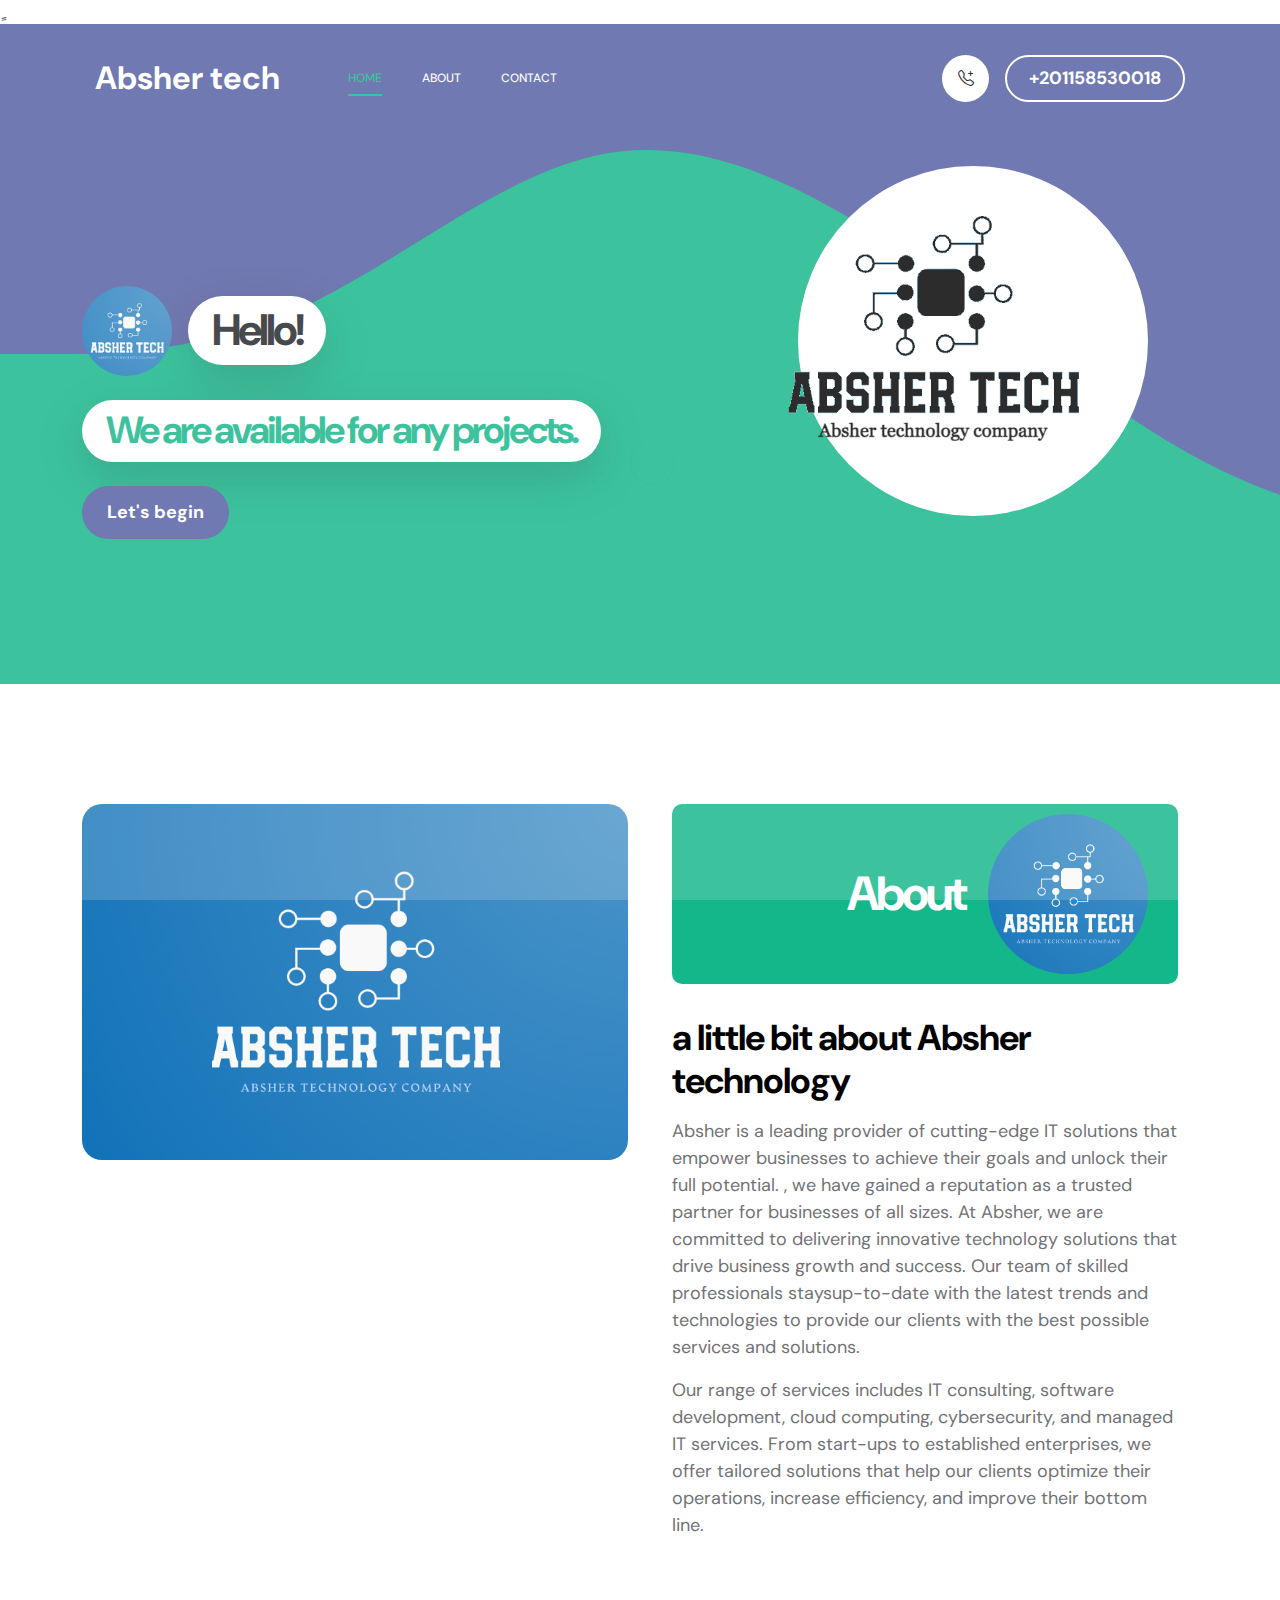
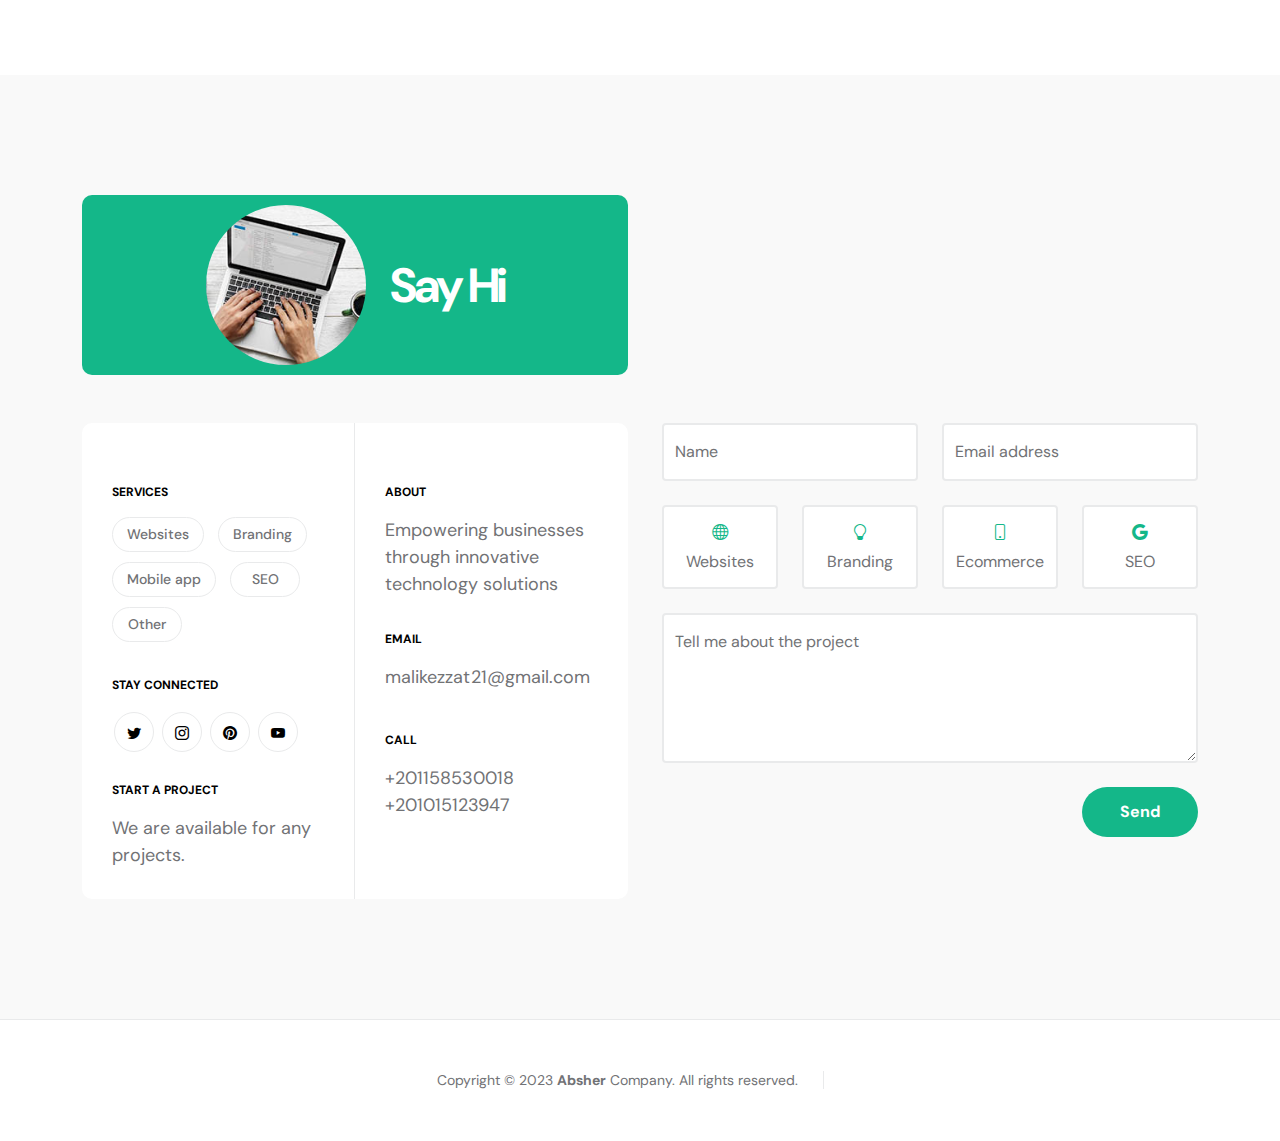
==== commit 31beee63: "Add files via upload" ====
--- a/index.html
+++ b/index.html
@@ -106,7 +106,7 @@
 
                         <div class="col-lg-5 col-12 position-relative">
                             <div class="hero-image-wrap"></div>
-                            <img src="images/Screenshot 2023-06-12 180900.png" class="hero-image img-fluid" alt="">
+                            <img src="images/Screenshot-2023-06-12-180900.png" class="hero-image img-fluid" alt="">
                             <!-- غير مكان الصوره والغي اللي علي الشمال -->
                         </div>
 
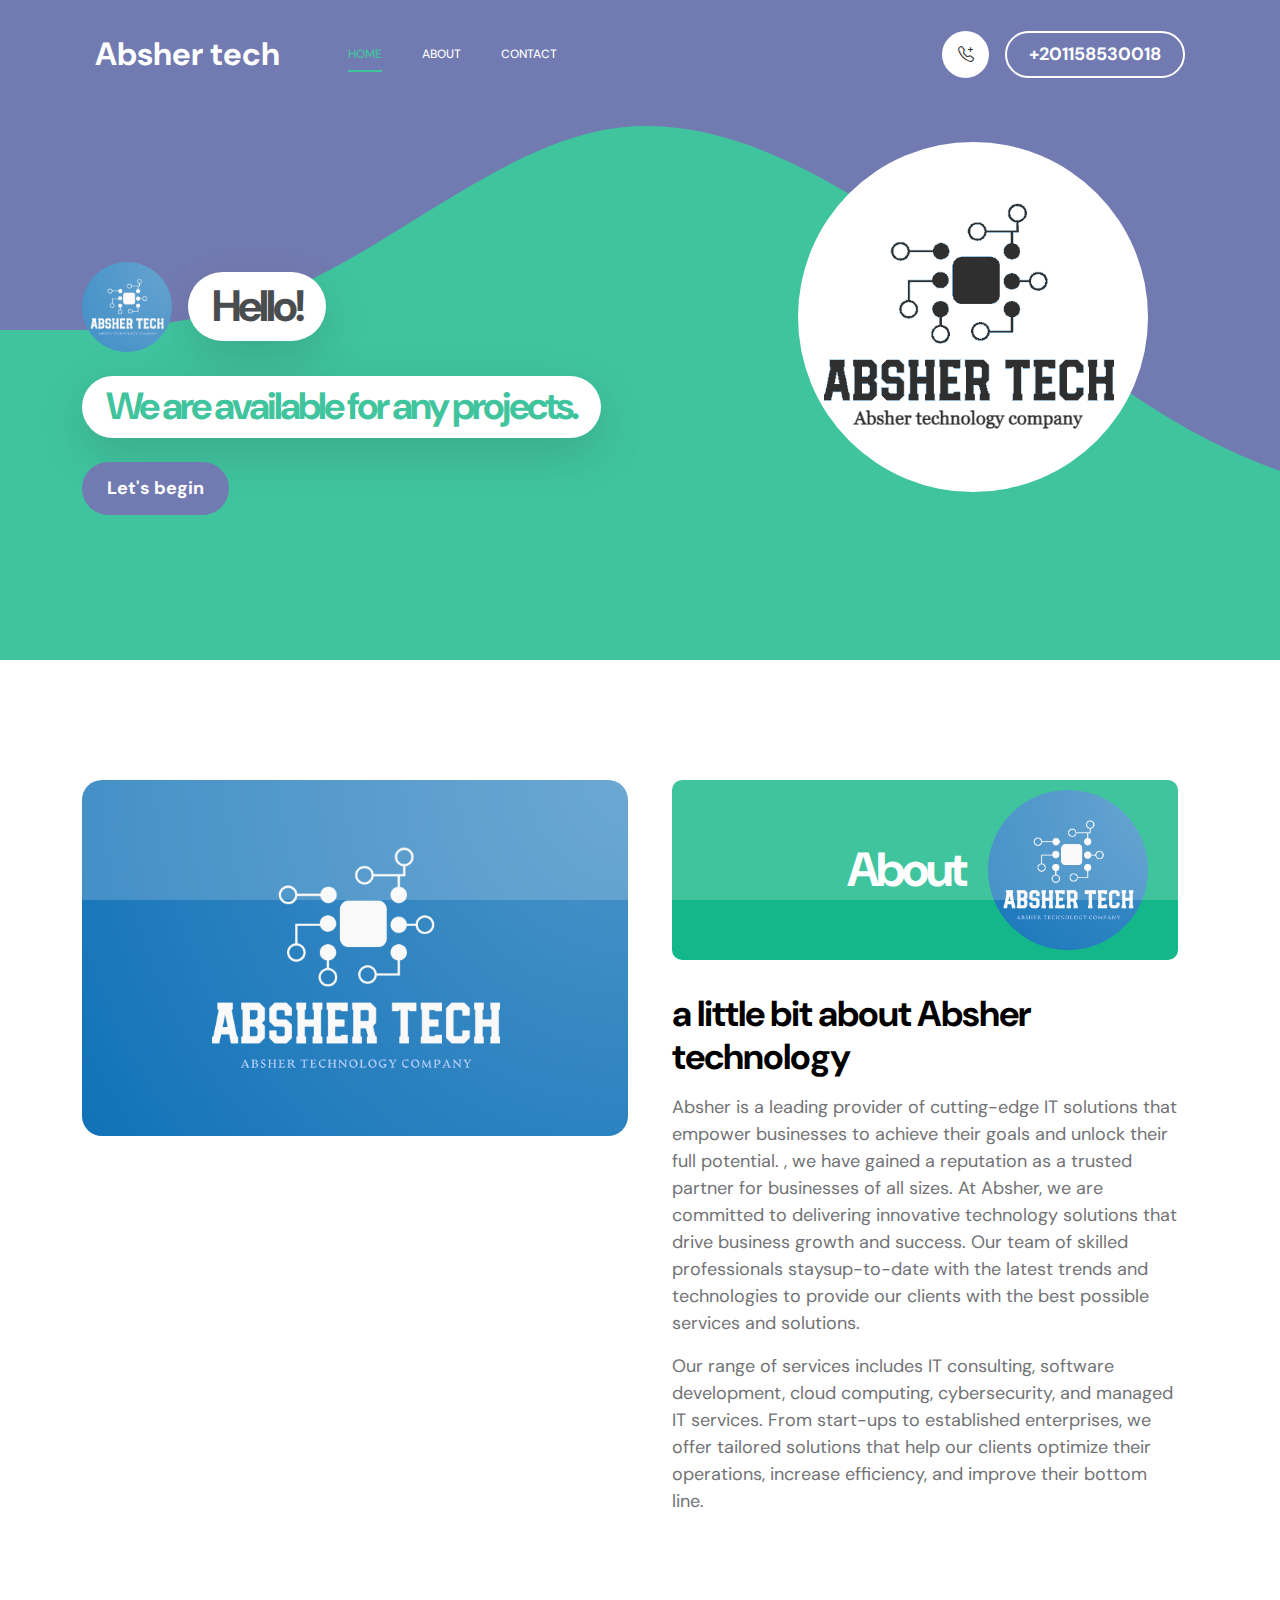
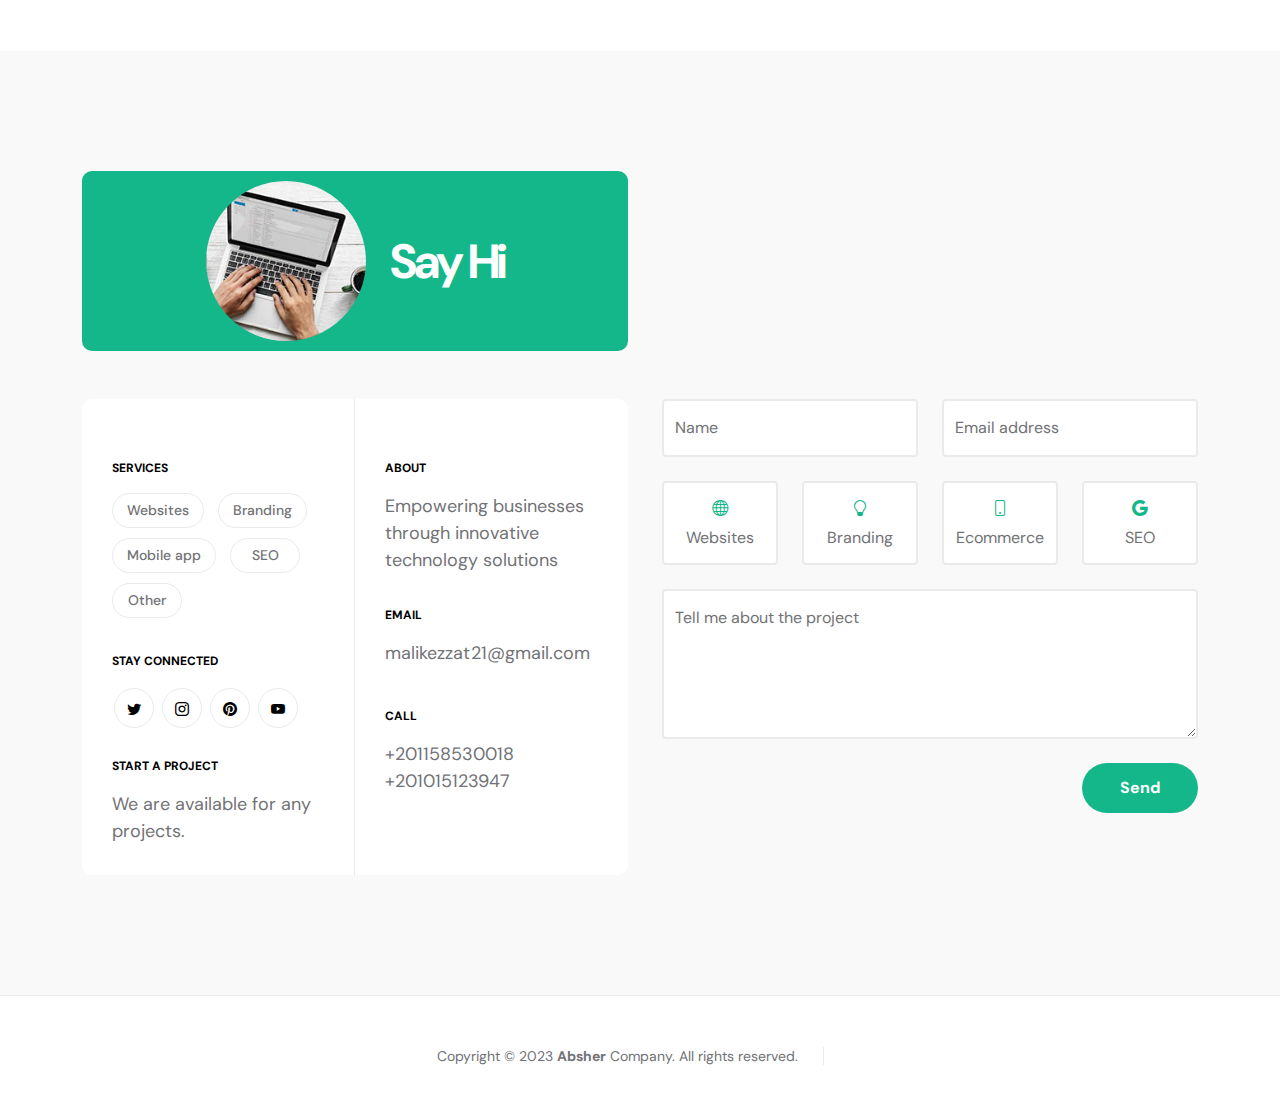
==== commit ad76cb22: "Update index.html" ====
--- a/index.html
+++ b/index.html
@@ -5,8 +5,9 @@
         <meta name="viewport" content="width=device-width, initial-scale=1">
 
         <meta name="description" content="">
-        <meta name="author" content="TemplateMo">ٍ
-
+        <meta name="author" content="absher"
+        <meta name="google-site-verification" content="QKU4eIia5FQMWif7rzxmhlFNxB0bhw116XBmTqHw1UI" />
+        
         <title>absher tech</title>
 
         <!-- CSS FILES -->
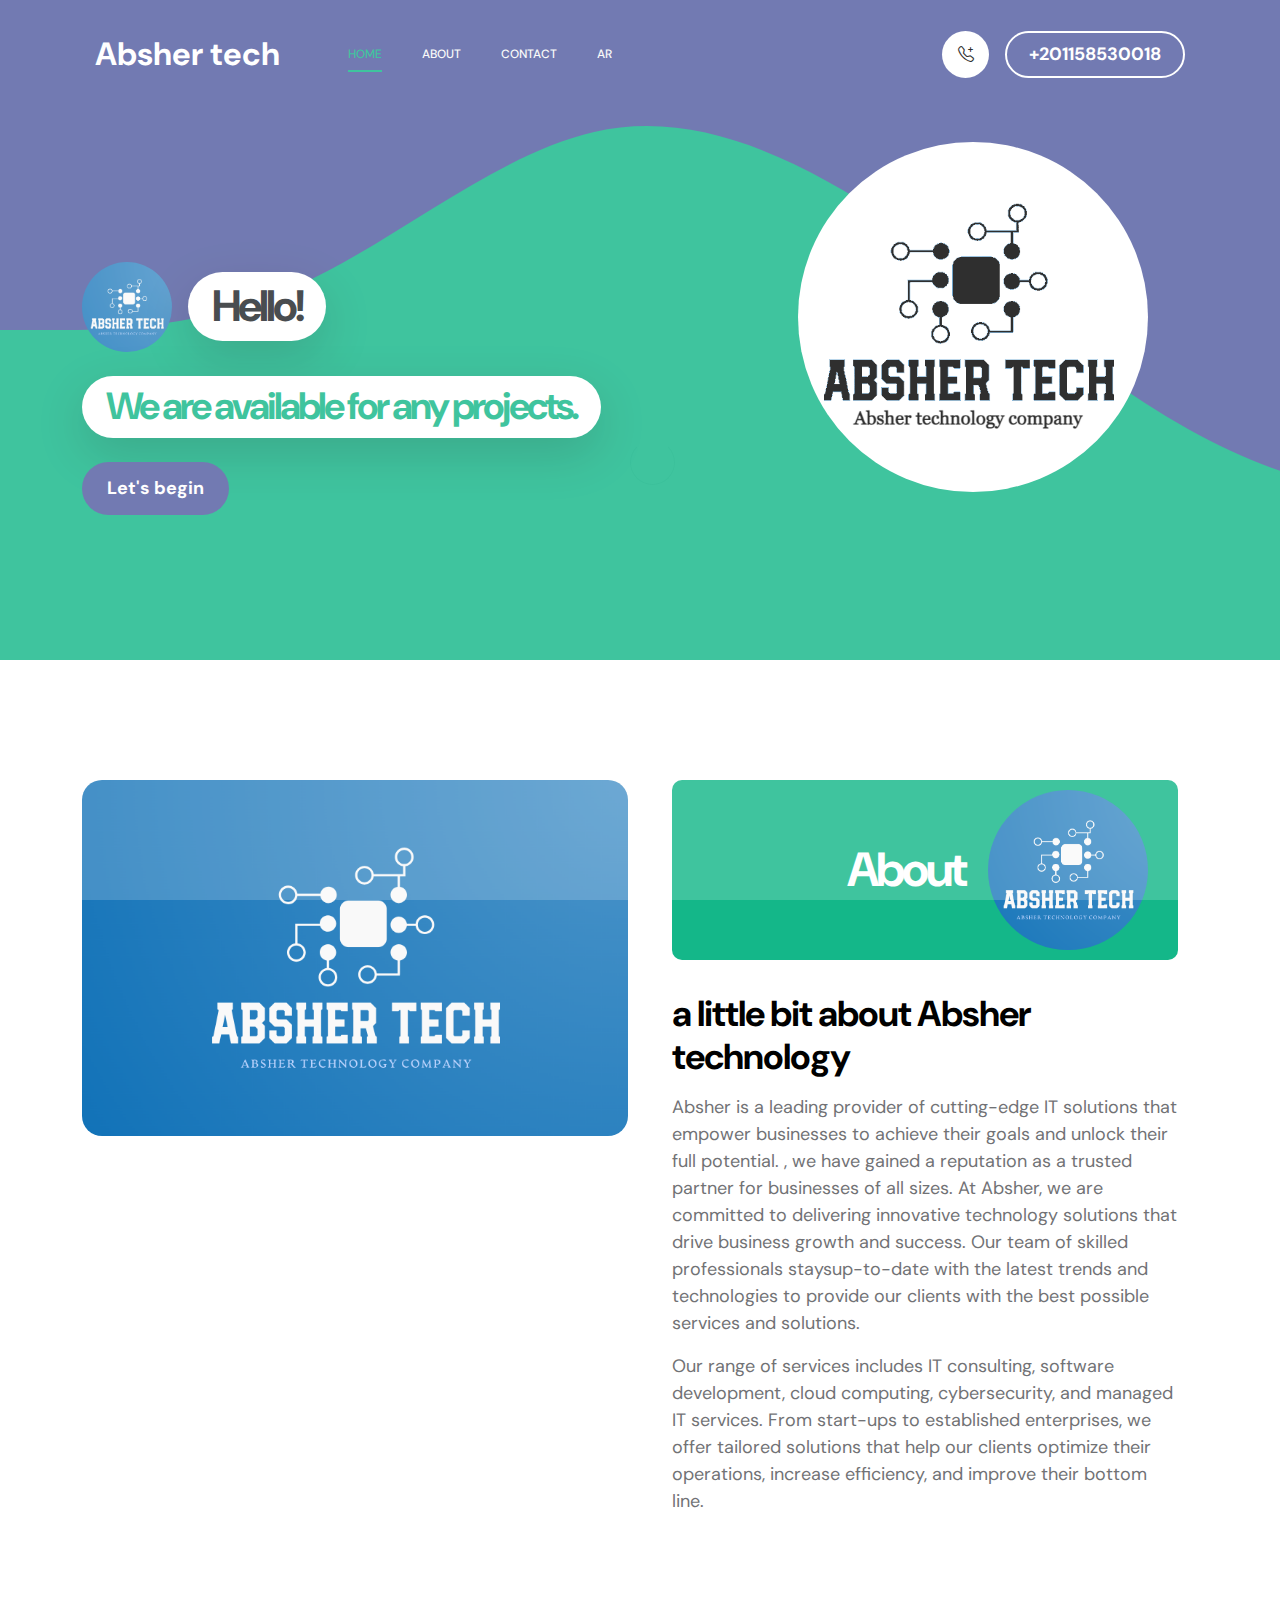
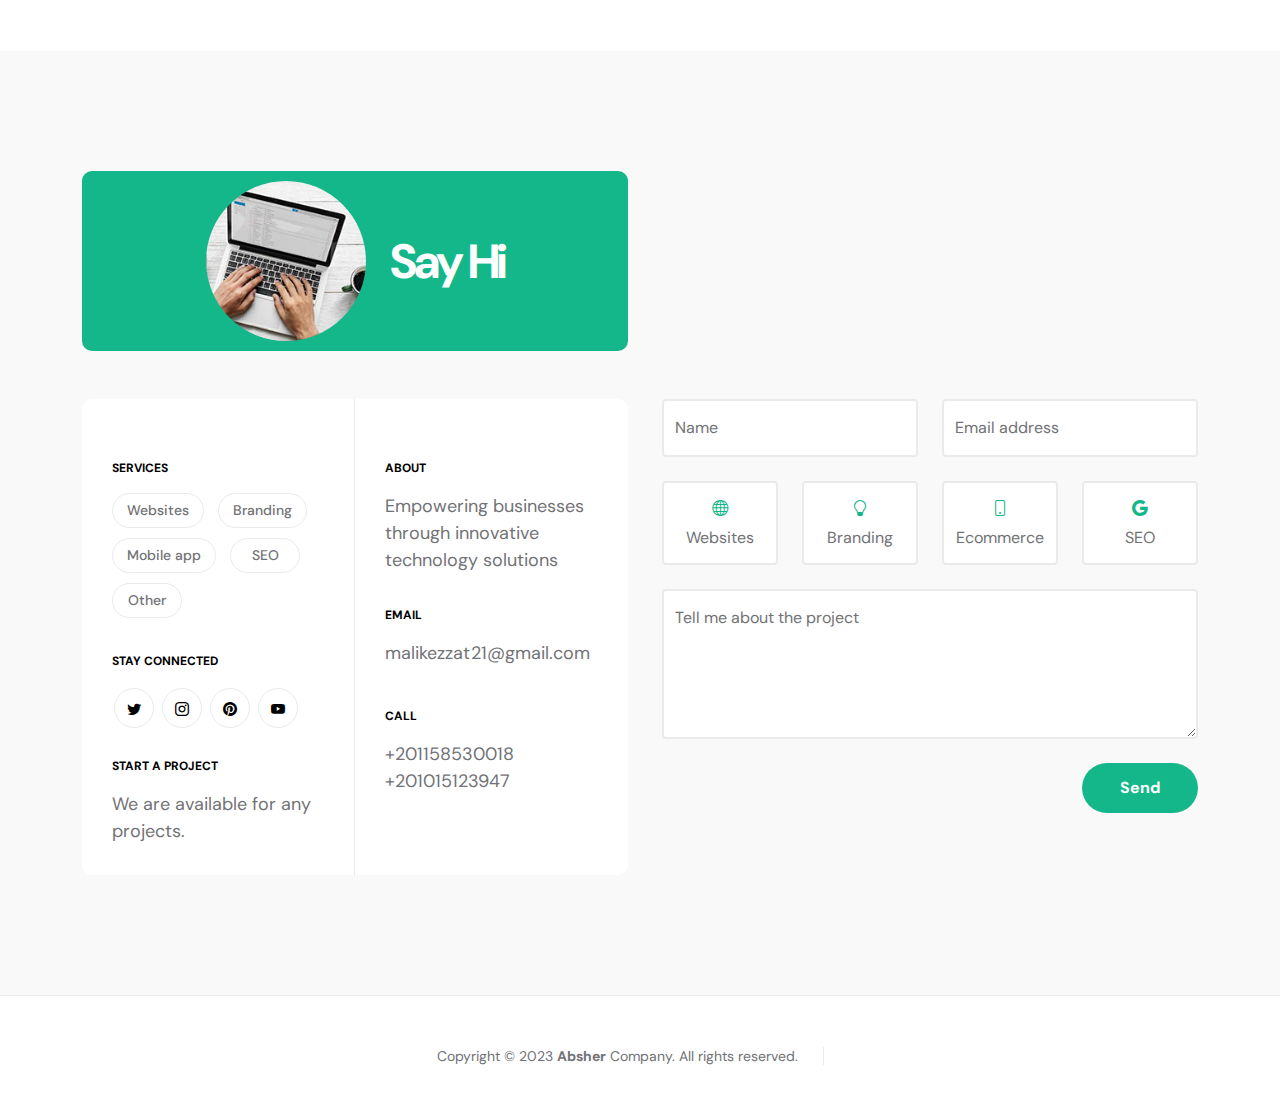
==== commit 68285119: "Add files via upload" ====
--- a/index.html
+++ b/index.html
@@ -5,8 +5,7 @@
         <meta name="viewport" content="width=device-width, initial-scale=1">
 
         <meta name="description" content="">
-        <meta name="author" content="absher"
-        <meta name="google-site-verification" content="QKU4eIia5FQMWif7rzxmhlFNxB0bhw116XBmTqHw1UI" />
+        <meta name="author" content="absher">
         
         <title>absher tech</title>
 
@@ -72,6 +71,10 @@
 -->
                         <li class="nav-item">
                             <a class="nav-link click-scroll" href="#section_5">Contact</a>
+                        </li>
+
+                        <li class="nav-item">
+                            <a class="nav-link click-scroll" href="https://www.absherdev.com/ar">AR</a>
                         </li>
                     </ul>
 
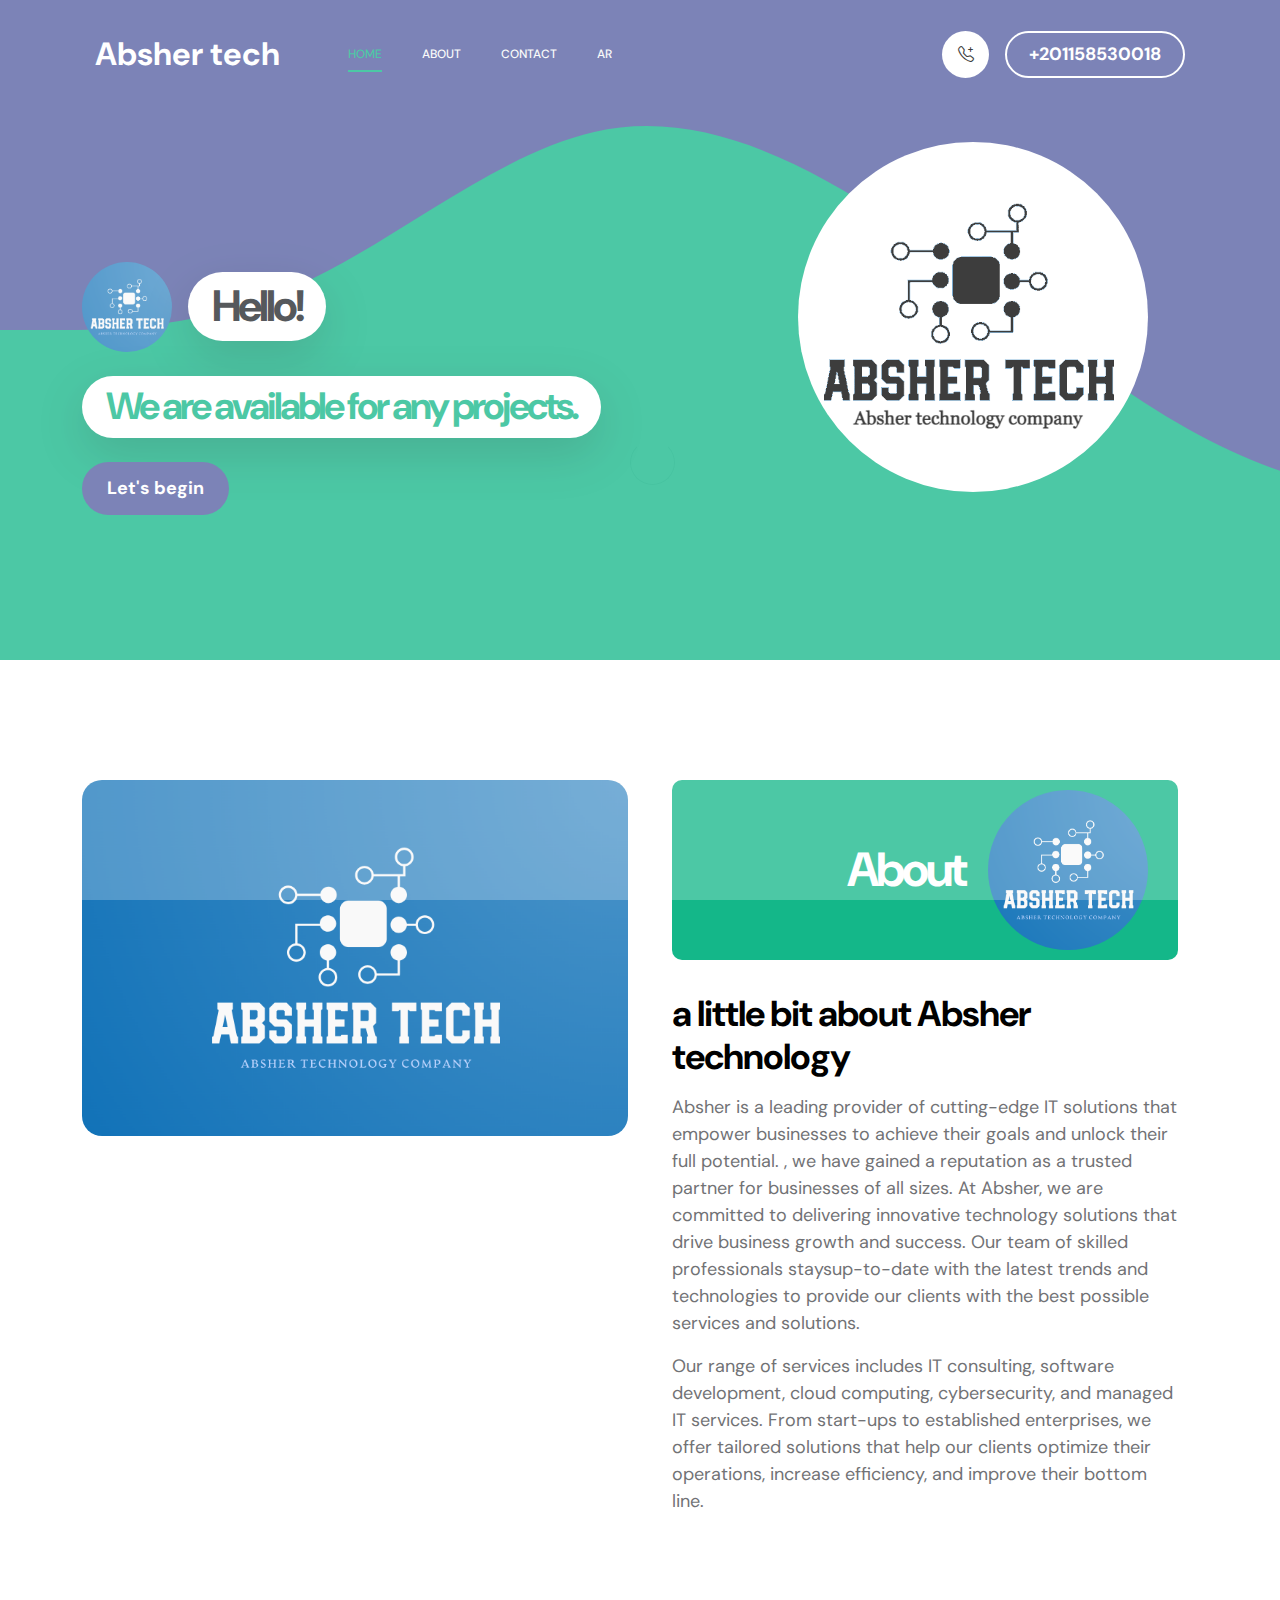
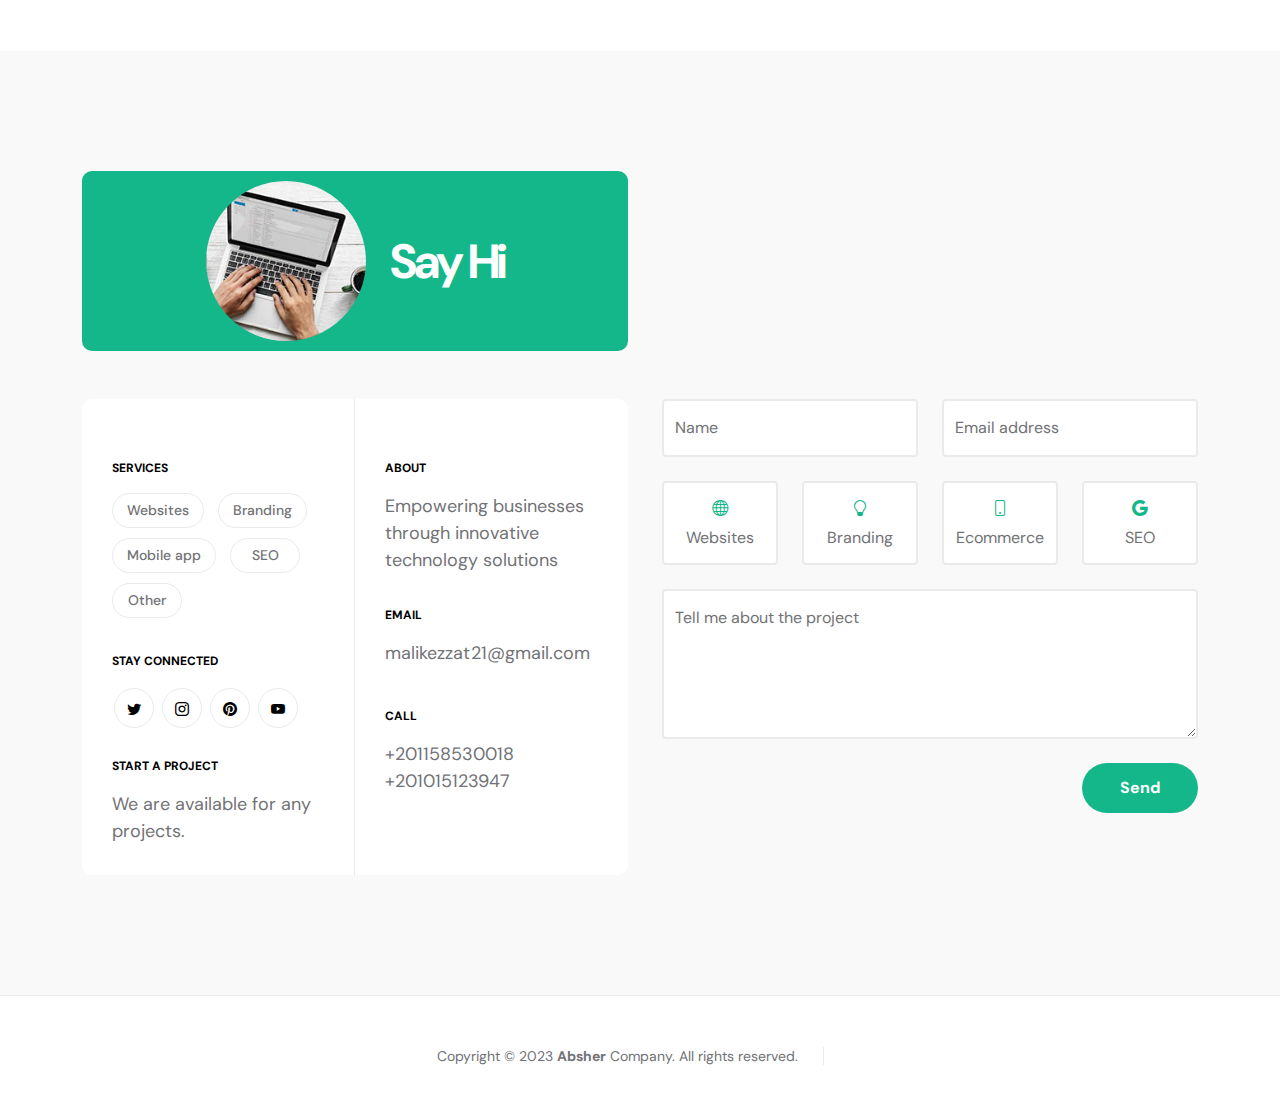
==== commit 052a665d: "Update index.html" ====
--- a/index.html
+++ b/index.html
@@ -3,7 +3,8 @@
     <head>
         <meta charset="utf-8">
         <meta name="viewport" content="width=device-width, initial-scale=1">
-
+        <link rel="icon" type="image/x-icon" href="happy-bearded-young-man.ico">
+        <link rel="shortcut icon" type="image/x-icon" href="happy-bearded-young-man.ico">
         <meta name="description" content="">
         <meta name="author" content="absher">
         
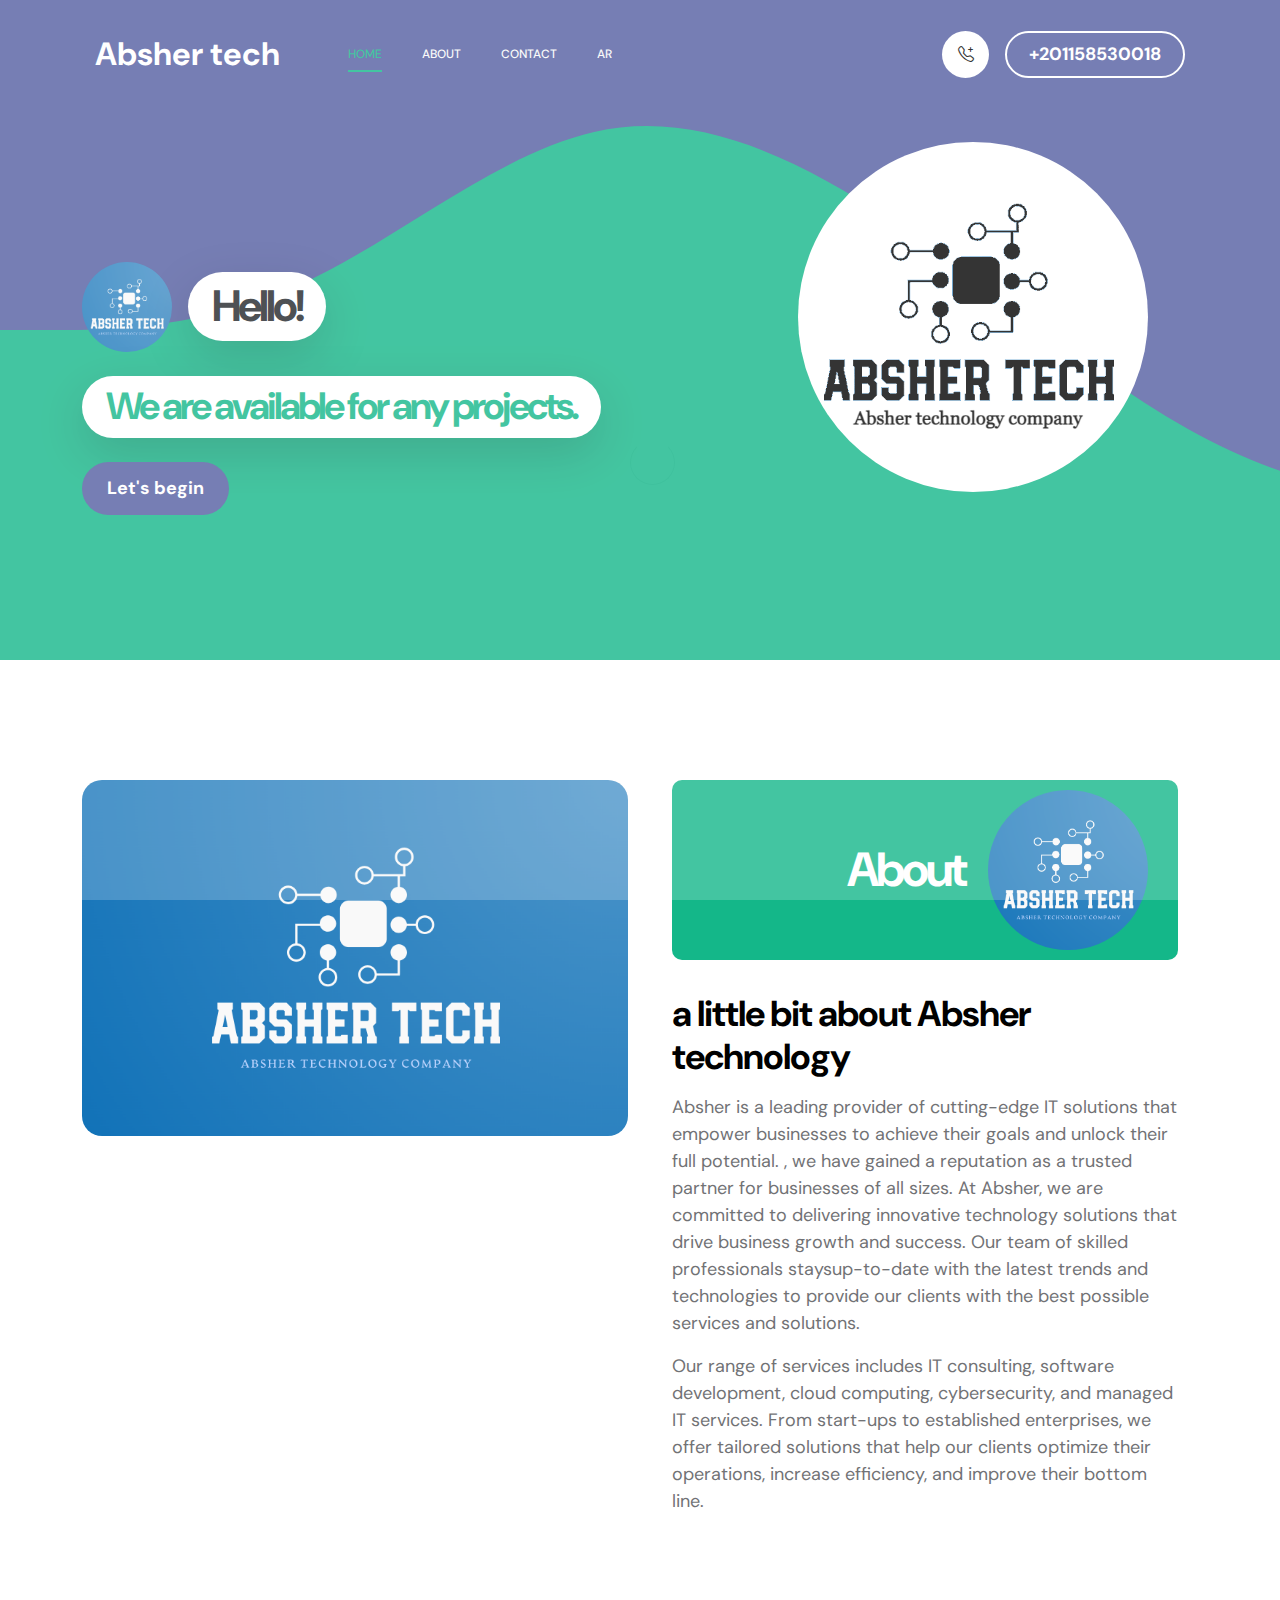
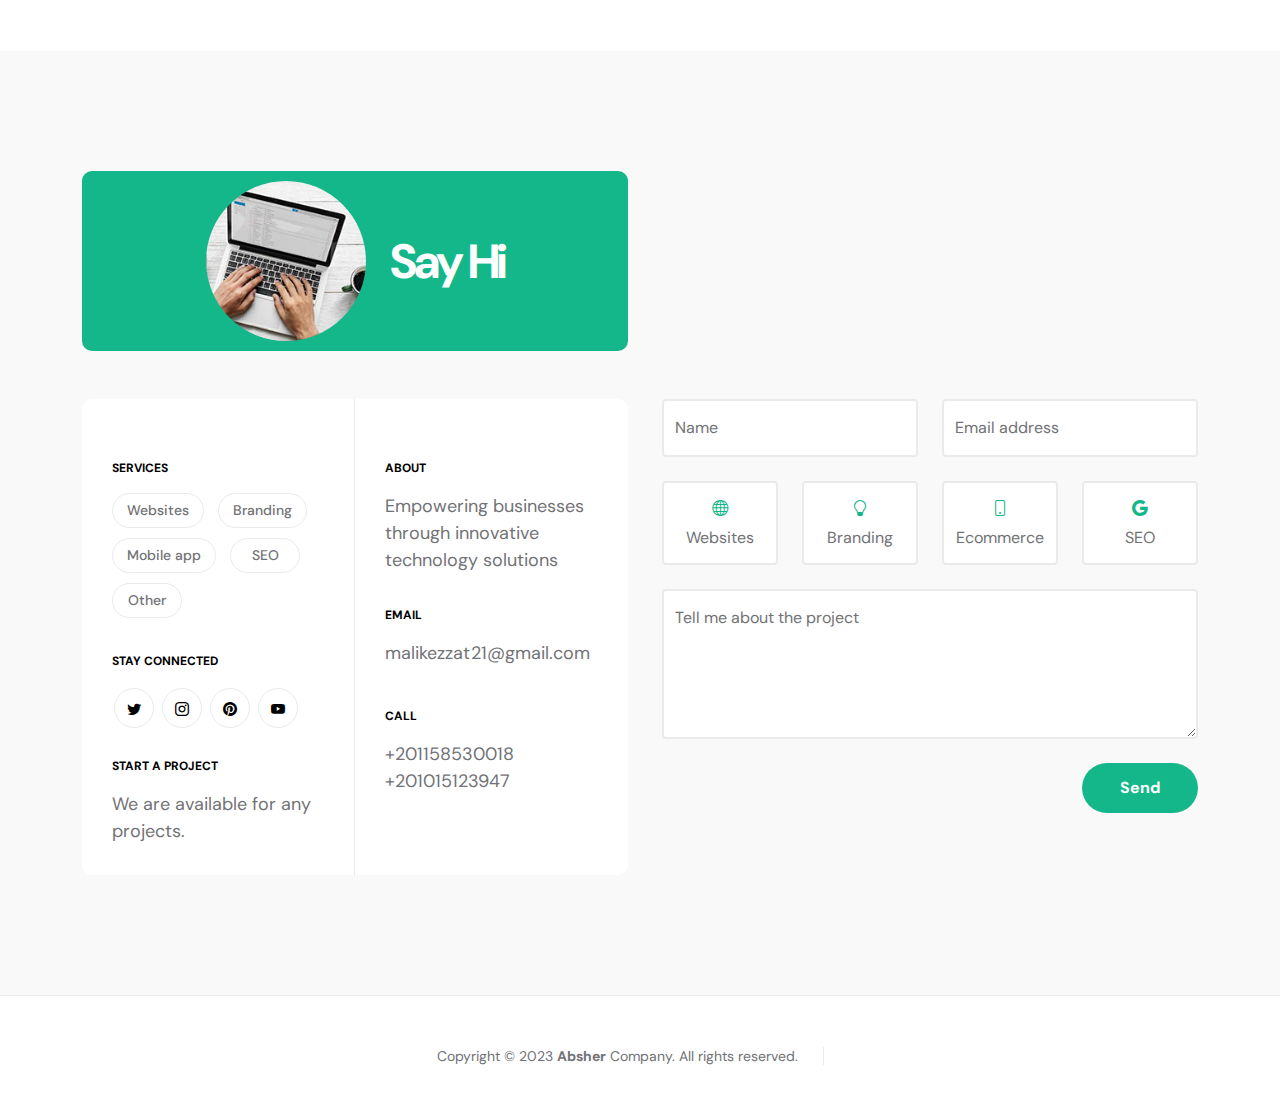
==== commit e80eb320: "Update index.html" ====
--- a/index.html
+++ b/index.html
@@ -3,7 +3,7 @@
     <head>
         <meta charset="utf-8">
         <meta name="viewport" content="width=device-width, initial-scale=1">
-        <link rel="icon" type="image/x-icon" href="happy-bearded-young-man.ico">
+        <link rel="icon" type="image/x-icon" href="Screenshot-2023-06-12-180900.ico">
         <link rel="shortcut icon" type="image/x-icon" href="happy-bearded-young-man.ico">
         <meta name="description" content="">
         <meta name="author" content="absher">
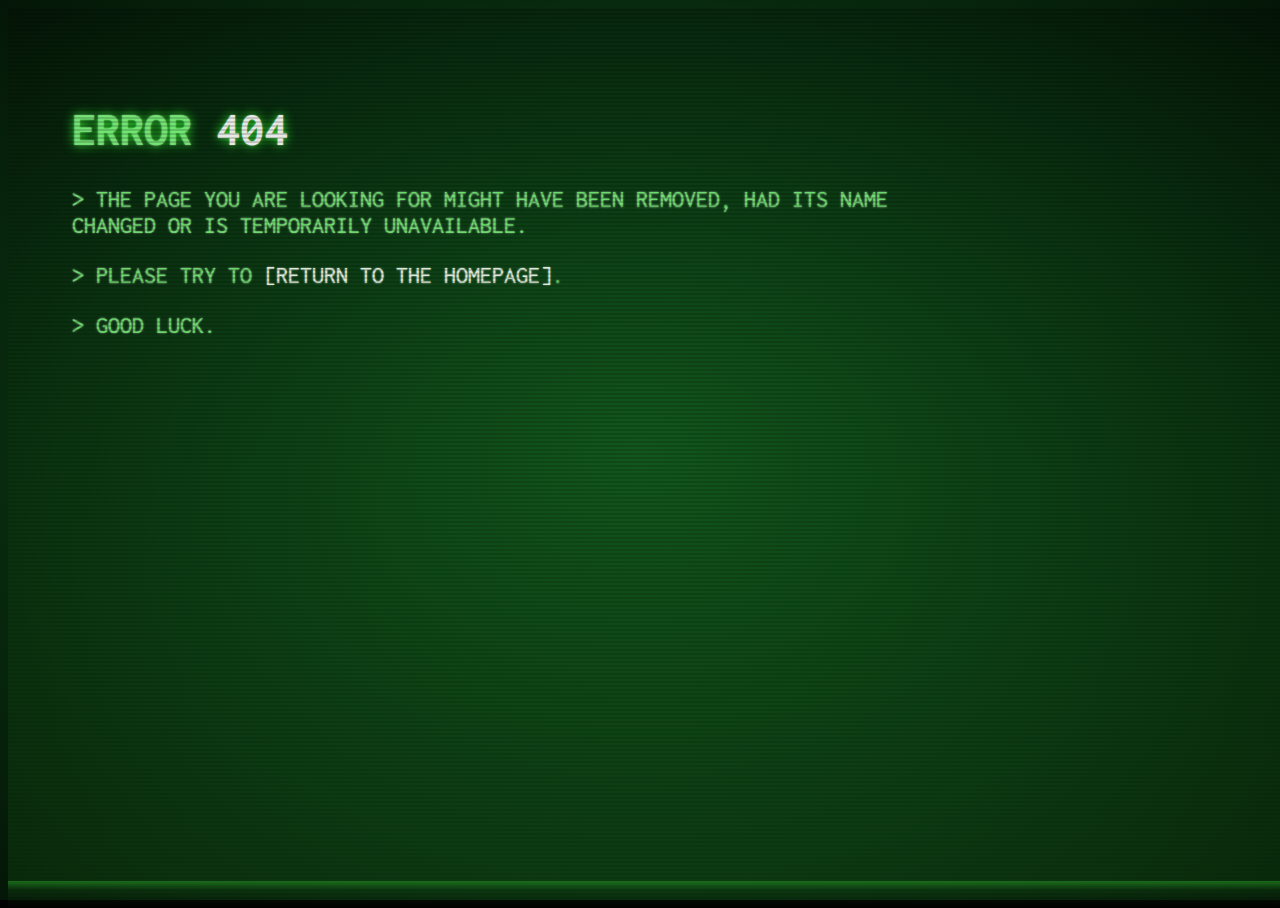
==== commit 5c57741a: "Update index.html" ====
--- a/index.html
+++ b/index.html
@@ -1,616 +1,143 @@
-<!doctype html>
-<html lang="en">
+<!DOCTYPE html>
+<html>
     <head>
-        <meta charset="utf-8">
-        <meta name="viewport" content="width=device-width, initial-scale=1">
+        <title>EROR404</title>
         <link rel="icon" type="image/x-icon" href="Screenshot-2023-06-12-180900.ico">
-        <link rel="shortcut icon" type="image/x-icon" href="happy-bearded-young-man.ico">
-        <meta name="description" content="">
-        <meta name="author" content="absher">
-        
-        <title>absher tech</title>
+        <style>@import 'https://fonts.googleapis.com/css?family=Inconsolata';
 
-        <!-- CSS FILES -->
-        <link rel="preconnect" href="https://fonts.googleapis.com">
-        
-        <link rel="preconnect" href="https://fonts.gstatic.com" crossorigin>
-        
-        <link href="https://fonts.googleapis.com/css2?family=DM+Sans:wght@400;500;700&display=swap" rel="stylesheet">
-
-        <link href="css/bootstrap.min.css" rel="stylesheet">
-
-        <link href="css/bootstrap-icons.css" rel="stylesheet">
-
-        <link href="css/magnific-popup.css" rel="stylesheet">
-
-        <link href="css/templatemo-first-portfolio-style.css" rel="stylesheet">
-        
-
+            html {
+              min-height: 100%;
+            }
+            
+            body {
+              box-sizing: border-box;
+              height: 100%;
+              background-color: #000000;
+              background-image: radial-gradient(#11581E, #041607), url("https://media.giphy.com/media/oEI9uBYSzLpBK/giphy.gif");
+              background-repeat: no-repeat;
+              background-size: cover;
+              font-family: 'Inconsolata', Helvetica, sans-serif;
+              font-size: 1.5rem;
+              color: rgba(128, 255, 128, 0.8);
+              text-shadow:
+                  0 0 1ex rgba(51, 255, 51, 1),
+                  0 0 2px rgba(255, 255, 255, 0.8);
+            }
+            
+            .noise {
+              pointer-events: none;
+              position: absolute;
+              width: 100%;
+              height: 100%;
+              background-image: url("https://media.giphy.com/media/oEI9uBYSzLpBK/giphy.gif");
+              background-repeat: no-repeat;
+              background-size: cover;
+              z-index: -1;
+              opacity: .02;
+            }
+            
+            .overlay {
+              pointer-events: none;
+              position: absolute;
+              width: 100%;
+              height: 100%;
+              background:
+                  repeating-linear-gradient(
+                  180deg,
+                  rgba(0, 0, 0, 0) 0,
+                  rgba(0, 0, 0, 0.3) 50%,
+                  rgba(0, 0, 0, 0) 100%);
+              background-size: auto 4px;
+              z-index: 1;
+            }
+            
+            .overlay::before {
+              content: "";
+              pointer-events: none;
+              position: absolute;
+              display: block;
+              top: 0;
+              left: 0;
+              right: 0;
+              bottom: 0;
+              width: 100%;
+              height: 100%;
+              background-image: linear-gradient(
+                  0deg,
+                  transparent 0%,
+                  rgba(32, 128, 32, 0.2) 2%,
+                  rgba(32, 128, 32, 0.8) 3%,
+                  rgba(32, 128, 32, 0.2) 3%,
+                  transparent 100%);
+              background-repeat: no-repeat;
+              animation: scan 7.5s linear 0s infinite;
+            }
+            
+            @keyframes scan {
+              0%        { background-position: 0 -100vh; }
+              35%, 100% { background-position: 0 100vh; }
+            }
+            
+            .terminal {
+              box-sizing: inherit;
+              position: absolute;
+              height: 100%;
+              width: 1000px;
+              max-width: 100%;
+              padding: 4rem;
+              text-transform: uppercase;
+            }
+            
+            .output {
+              color: rgba(128, 255, 128, 0.8);
+              text-shadow:
+                  0 0 1px rgba(51, 255, 51, 0.4),
+                  0 0 2px rgba(255, 255, 255, 0.8);
+            }
+            
+            .output::before {
+              content: "> ";
+            }
+            
+            /*
+            .input {
+              color: rgba(192, 255, 192, 0.8);
+              text-shadow:
+                  0 0 1px rgba(51, 255, 51, 0.4),
+                  0 0 2px rgba(255, 255, 255, 0.8);
+            }
+            
+            .input::before {
+              content: "$ ";
+            }
+            */
+            
+            a {
+              color: #fff;
+              text-decoration: none;
+            }
+            
+            a::before {
+              content: "[";
+            }
+            
+            a::after {
+              content: "]";
+            }
+            
+            .errorcode {
+              color: white;
+            }
+        </style>
     </head>
-    
     <body>
-
-        <section class="preloader">
-            <div class="spinner">
-                <span class="spinner-rotate"></span>    
-            </div>
-        </section>
-
-        <nav class="navbar navbar-expand-lg">
-            <div class="container">
-
-                <button class="navbar-toggler" type="button" data-bs-toggle="collapse" data-bs-target="#navbarNav" aria-controls="navbarNav" aria-expanded="false" aria-label="Toggle navigation">
-                    <span class="navbar-toggler-icon"></span>
-                </button>
-
-                <a href="index.html" class="navbar-brand mx-auto mx-lg-0">Absher tech</a>
-
-                <div class="d-flex align-items-center d-lg-none">
-                    <i class="navbar-icon bi-telephone-plus me-3"></i>
-                    <a class="custom-btn btn" href="#section_5">
-                        +201158530018
-                    </a>
-                </div>
-
-                <div class="collapse navbar-collapse" id="navbarNav">
-                    <ul class="navbar-nav ms-lg-5">
-                        <li class="nav-item">
-                            <a class="nav-link click-scroll" href="#section_1">Home</a>
-                        </li>
-
-                        <li class="nav-item">
-                            <a class="nav-link click-scroll" href="#section_2">About</a>
-                        </li>
-<!--
-                        <li class="nav-item">
-                            <a class="nav-link click-scroll" href="#section_3">Services</a>
-                        </li>
-
-                        <li class="nav-item">
-                            <a class="nav-link click-scroll" href="#section_4">Projects</a>
-                        </li>
--->
-                        <li class="nav-item">
-                            <a class="nav-link click-scroll" href="#section_5">Contact</a>
-                        </li>
-
-                        <li class="nav-item">
-                            <a class="nav-link click-scroll" href="https://www.absherdev.com/ar">AR</a>
-                        </li>
-                    </ul>
-
-                    <div class="d-lg-flex align-items-center d-none ms-auto">
-                        <i class="navbar-icon bi-telephone-plus me-3"></i>
-                        <a class="custom-btn btn" href="#section_5">
-                            +201158530018
-                        </a>
-                    </div>
-                </div>
-
-            </div>
-        </nav>
-
-        <main>
-
-            <section class="hero d-flex justify-content-center align-items-center" id="section_1">
-                <div class="container">
-                    <div class="row">
-
-                        <div class="col-lg-7 col-12">
-                            <div class="hero-text">
-                                <div class="hero-title-wrap d-flex align-items-center mb-4">
-                                    <img src="images/happy-bearded-young-man.png" class="avatar-image avatar-image-large img-fluid" alt="">
-
-                                    <h1 class="hero-title ms-3 mb-0">Hello!</h1>
-                                </div>
-
-                                <h2 class="mb-4">We are available for any projects.</h2>
-                                <p class="mb-4"><a class="custom-btn btn custom-link" href="#section_2">Let's begin</a></p>
-                            </div>
-                        </div>
-
-                        <div class="col-lg-5 col-12 position-relative">
-                            <div class="hero-image-wrap"></div>
-                            <img src="images/Screenshot-2023-06-12-180900.png" class="hero-image img-fluid" alt="">
-                            <!-- غير مكان الصوره والغي اللي علي الشمال -->
-                        </div>
-
-                    </div>
-                </div>
-
-                <svg xmlns="http://www.w3.org/2000/svg" viewBox="0 0 1440 320"><path fill="#535da1" fill-opacity="1" d="M0,160L24,160C48,160,96,160,144,138.7C192,117,240,75,288,64C336,53,384,75,432,106.7C480,139,528,181,576,208C624,235,672,245,720,240C768,235,816,213,864,186.7C912,160,960,128,1008,133.3C1056,139,1104,181,1152,202.7C1200,224,1248,224,1296,197.3C1344,171,1392,117,1416,90.7L1440,64L1440,0L1416,0C1392,0,1344,0,1296,0C1248,0,1200,0,1152,0C1104,0,1056,0,1008,0C960,0,912,0,864,0C816,0,768,0,720,0C672,0,624,0,576,0C528,0,480,0,432,0C384,0,336,0,288,0C240,0,192,0,144,0C96,0,48,0,24,0L0,0Z"></path></svg>
-            </section>
-
-
-            <section class="about section-padding" id="section_2">
-                <div class="container">
-                    <div class="row">
-
-                        <div class="col-lg-6 col-12">
-                            <img src="images/couple-working-from-home-together-sofa.jpg" class="about-image img-fluid" alt="">
-                        </div>
-
-                        <div class="col-lg-6 col-12 mt-5 mt-lg-0">
-                            <div class="about-thumb">
-
-                                <div class="section-title-wrap d-flex justify-content-end align-items-center mb-4">
-                                    <h2 class="text-white me-4 mb-0">About</h2>
-
-                                    <img src="images/happy-bearded-young-man.png" class="avatar-image img-fluid" alt="">
-                                </div>
-
-                                <h3 class="pt-2 mb-3">a little bit about Absher technology</h3>
-
-                                <p>Absher is a leading provider of cutting-edge IT solutions that empower businesses to achieve their goals and unlock
-                                     their full potential. , we have gained a reputation as a trusted partner for businesses of all sizes. At Absher,
-                                      we are committed to delivering innovative technology solutions that drive business growth and success. Our team of skilled 
-                                      professionals staysup-to-date with the latest trends and technologies to provide our clients with the best possible services and solutions.</p>
-
-                                <p> Our range of services includes IT consulting, software development, cloud computing, cybersecurity, and managed IT services. From start-ups to established enterprises, we offer tailored solutions that help our clients optimize their operations, increase efficiency, and improve their bottom line.</p>
-                            </div>
-                        </div>
-
-                    </div>
-                </div>
-            </section>
-<!--
-            <section class="featured section-padding">
-                <div class="container">
-                    <div class="row">
-
-                        <div class="col-lg-6 col-12">
-                            <div class="profile-thumb">
-                                <div class="profile-title">
-                                    <h4 class="mb-0">Information</h4>
-                                </div>
-
-                                <div class="profile-body">
-                                    <p>
-                                        <span class="profile-small-title">Name</span> 
-                                        <span>Joshua Morgan</span>
-                                    </p>
-
-                                    <p>
-                                        <span class="profile-small-title">Birthday</span> 
-                                        <span>Aug 12, 1986</span>
-                                    </p>
-
-                                    <p>
-                                        <span class="profile-small-title">Phone</span> 
-                                         <span><a href="tel: 305-240-9671">+201158530018</a></span>
-                                    </p>
-
-                                    <p>
-                                        <span class="profile-small-title">Email</span> 
-                                        <span><a href="mailto:hello@josh.design">hello@josh.design</a></span>
-                                    </p>
-                                </div>
-                            </div>
-                        </div>
-
-                        <div class="col-lg-6 col-12 mt-5 mt-lg-0">
-                            <div class="about-thumb">
-                                <div class="row">
-                                    <div class="col-lg-6 col-6 featured-border-bottom py-2">
-                                        <strong class="featured-numbers">20+</strong>
-
-                                        <p class="featured-text">Years of Experiences</p>
-                                    </div>
-
-                                    <div class="col-lg-6 col-6 featured-border-start featured-border-bottom ps-5 py-2">
-                                        <strong class="featured-numbers">245</strong>
-
-                                        <p class="featured-text">Happy Customers</p>
-                                    </div>
-
-                                    <div class="col-lg-6 col-6 pt-4">
-                                        <strong class="featured-numbers">640</strong>
-
-                                        <p class="featured-text">Project Finished</p>
-                                    </div>
-
-                                    <div class="col-lg-6 col-6 featured-border-start ps-5 pt-4">
-                                        <strong class="featured-numbers">72+</strong>
-
-                                        <p class="featured-text">Digital Awards</p>
-                                    </div>
-                                </div>
-                            </div>
-                        </div>
-
-                    </div>
-                </div>
-            </section>
-            -->
-
-<!--
-            <section class="clients section-padding">
-                <div class="container">
-                    <div class="row align-items-center">
-
-                        <div class="col-lg-12 col-12">
-                            <h3 class="text-center mb-5">Companies I've had worked</h3>
-                        </div>
-
-                        <div class="col-lg-2 col-4 ms-auto clients-item-height">
-                            <img src="images/clients/cachet.svg" class="clients-image img-fluid" alt="">
-                        </div>
-
-                        <div class="col-lg-2 col-4 clients-item-height">
-                            <img src="images/clients/guitar-center.svg" class="clients-image img-fluid" alt="">
-                        </div>
-
-                        <div class="col-lg-2 col-4 clients-item-height">
-                            <img src="images/clients/tokico.svg" class="clients-image img-fluid" alt="">
-                        </div>
-
-                        <div class="col-lg-2 col-4 clients-item-height">
-                            <img src="images/clients/shopify.svg" class="clients-image img-fluid" alt="">
-                        </div>
-
-                        <div class="col-lg-2 col-4 me-auto clients-item-height">
-                            <img src="images/clients/profil-rejser.svg" class="clients-image img-fluid" alt="">
-                        </div>
-
-                    </div>
-                </div>
-            </section>
-        
-
-            <section class="services section-padding" id="section_3">
-                <div class="container">
-                    <div class="row">
-
-                        <div class="col-lg-10 col-12 mx-auto">
-                            <div class="section-title-wrap d-flex justify-content-center align-items-center mb-5">
-                                <img src="images/handshake-man-woman-after-signing-business-contract-closeup.jpg" class="avatar-image img-fluid" alt="">
-
-                                <h2 class="text-white ms-4 mb-0">Services</h2>
-                            </div>
-
-                            <div class="row pt-lg-5">
-                                <div class="col-lg-6 col-12">
-                                    <div class="services-thumb">
-                                        <div class="d-flex flex-wrap align-items-center border-bottom mb-4 pb-3">
-                                            <h3 class="mb-0">Websites</h3>
-
-                                            <div class="services-price-wrap ms-auto">
-                                                <p class="services-price-text mb-0">$2,400</p>
-                                                <div class="services-price-overlay"></div>
-                                            </div>
-                                        </div>
-
-                                        <p>You may want to explore Too CSS for great collection of free HTML CSS templates.</p>
-
-                                        <a href="#" class="custom-btn custom-border-btn btn mt-3">Discover More</a>
-
-                                        <div class="services-icon-wrap d-flex justify-content-center align-items-center">
-                                            <i class="services-icon bi-globe"></i>
-                                        </div>
-                                    </div>
-                                </div>
-
-                                <div class="col-lg-6 col-12">
-                                    <div class="services-thumb services-thumb-up">
-                                        <div class="d-flex flex-wrap align-items-center border-bottom mb-4 pb-3">
-                                            <h3 class="mb-0">Branding</h3>
-
-                                            <div class="services-price-wrap ms-auto">
-                                                <p class="services-price-text mb-0">$1,200</p>
-                                                <div class="services-price-overlay"></div>
-                                            </div>
-                                        </div>
-
-                                        <p>You can explore more CSS templates on TemplateMo website by browsing through different tags.</p>
-
-                                        <a href="#" class="custom-btn custom-border-btn btn mt-3">Discover More</a>
-
-                                        <div class="services-icon-wrap d-flex justify-content-center align-items-center">
-                                            <i class="services-icon bi-lightbulb"></i>
-                                        </div>
-                                    </div>
-                                </div>
-
-                                <div class="col-lg-6 col-12">
-                                    <div class="services-thumb">
-                                        <div class="d-flex flex-wrap align-items-center border-bottom mb-4 pb-3">
-                                            <h3 class="mb-0">Ecommerce</h3>
-
-                                            <div class="services-price-wrap ms-auto">
-                                                <p class="services-price-text mb-0">$3,600</p>
-                                                <div class="services-price-overlay"></div>
-                                            </div>
-                                        </div>
-
-                                        <p>If you need a customized ecommerce website for your business, feel free to discuss with me.</p>
-
-                                        <a href="#" class="custom-btn custom-border-btn btn mt-3">Discover More</a>
-
-                                        <div class="services-icon-wrap d-flex justify-content-center align-items-center">
-                                            <i class="services-icon bi-phone"></i>
-                                        </div>
-                                    </div>
-                                </div>
-
-                                <div class="col-lg-6 col-12">
-                                    <div class="services-thumb services-thumb-up">
-                                        <div class="d-flex flex-wrap align-items-center border-bottom mb-4 pb-3">
-                                            <h3 class="mb-0">SEO</h3>
-
-                                            <div class="services-price-wrap ms-auto">
-                                                <p class="services-price-text mb-0">$1,450</p>
-                                                <div class="services-price-overlay"></div>
-                                            </div>
-                                        </div>
-
-                                        <p>To list your website first on any search engine, we will work together. First Portfolio is one-page CSS Template for free download.</p>
-
-                                        <a href="#" class="custom-btn custom-border-btn btn mt-3">Discover More</a>
-
-                                        <div class="services-icon-wrap d-flex justify-content-center align-items-center">
-                                            <i class="services-icon bi-google"></i>
-                                        </div>
-                                    </div>
-                                </div>
-                            </div>
-                        </div>
-                    </div>
-                </div>
-            </section>
-            -->
-<!--
-
-            <section class="projects section-padding" id="section_4">
-                <div class="container">
-                    <div class="row">
-
-                        <div class="col-lg-8 col-md-8 col-12 ms-auto">
-                            <div class="section-title-wrap d-flex justify-content-center align-items-center mb-4">
-                                <img src="images/white-desk-work-study-aesthetics.jpg" class="avatar-image img-fluid" alt="">
-
-                                <h2 class="text-white ms-4 mb-0">Projects</h2>
-                            </div>
-                        </div>
-
-                        <div class="clearfix"></div>
-
-                        <div class="col-lg-4 col-md-6 col-12">
-                            <div class="projects-thumb">
-                                <div class="projects-info">
-                                    <small class="projects-tag">Branding</small>
-
-                                    <h3 class="projects-title">Zoik agency</h3>
-                                </div>
-
-                                <a href="images/projects/nikhil-KO4io-eCAXA-unsplash.jpg" class="popup-image">
-                                    <img src="images/projects/nikhil-KO4io-eCAXA-unsplash.jpg" class="projects-image img-fluid" alt="">
-                                </a>
-                            </div>
-                        </div>
-
-                        <div class="col-lg-4 col-md-6 col-12">
-                            <div class="projects-thumb">
-                                <div class="projects-info">
-                                    <small class="projects-tag">Photography</small>
-
-                                    <h3 class="projects-title">The Watch</h3>
-                                </div>
-
-                                <a href="images/projects/the-5th-IQYR7N67dhM-unsplash.jpg" class="popup-image">
-                                    <img src="images/projects/the-5th-IQYR7N67dhM-unsplash.jpg" class="projects-image img-fluid" alt="">
-                                </a>
-                            </div>
-                        </div>
-
-                        <div class="col-lg-4 col-md-6 col-12">
-                            <div class="projects-thumb">
-                                <div class="projects-info">
-                                    <small class="projects-tag">Website</small>
-
-                                    <h3 class="projects-title">Polo</h3>
-                                </div>
-
-                                <a href="images/projects/true-agency-9Bjog5FZ-oc-unsplash.jpg" class="popup-image">
-                                    <img src="images/projects/true-agency-9Bjog5FZ-oc-unsplash.jpg" class="projects-image img-fluid" alt="">
-                                </a>
-                            </div>
-                        </div>
-
-                    </div>
-                </div>
-            </section>
--->
-            <section class="contact section-padding" id="section_5">
-                    <div class="container">
-                        <div class="row">
-
-                            <div class="col-lg-6 col-md-8 col-12">
-                                <div class="section-title-wrap d-flex justify-content-center align-items-center mb-5">
-                                    <img src="images/aerial-view-man-using-computer-laptop-wooden-table.jpg" class="avatar-image img-fluid" alt="">
-
-                                    <h2 class="text-white ms-4 mb-0">Say Hi</h2>
-                                </div>
-                            </div>
-
-                            <div class="clearfix"></div>
-
-                            <div class="col-lg-3 col-md-6 col-12 pe-lg-0">
-                                <div class="contact-info contact-info-border-start d-flex flex-column">
-                                    <strong class="site-footer-title d-block mb-3">Services</strong>
-
-                                    <ul class="footer-menu">
-                                        <li class="footer-menu-item"><a  class="footer-menu-link">Websites</a></li>
-
-                                        <li class="footer-menu-item"><a  class="footer-menu-link">Branding</a></li>
-
-                                        <li class="footer-menu-item"><a  class="footer-menu-link">Mobile app</a></li>
-
-                                        <li class="footer-menu-item"><a  class="footer-menu-link">SEO</a></li>
-
-                                        <li class="footer-menu-item"><a  class="footer-menu-link">Other</a></li>
-                                    </ul>
-
-                                    <strong class="site-footer-title d-block mt-4 mb-3">Stay connected</strong>
-
-                                    <ul class="social-icon">
-                                        <li class="social-icon-item"><a href="https://twitter.com/minthu" class="social-icon-link bi-twitter"></a></li>
-
-                                        <li class="social-icon-item"><a href="#" class="social-icon-link bi-instagram"></a></li>
-
-                                        <li class="social-icon-item"><a href="#" class="social-icon-link bi-pinterest"></a></li>
-
-                                        <li class="social-icon-item"><a href="https://www.youtube.com/templatemo" class="social-icon-link bi-youtube"></a></li>
-                                    </ul>
-
-                                    <strong class="site-footer-title d-block mt-4 mb-3">Start a project</strong>
-
-                                    <p class="mb-0">We are available for any projects.</p>
-                                </div>
-                            </div>
-
-                            <div class="col-lg-3 col-md-6 col-12 ps-lg-0">
-                                <div class="contact-info d-flex flex-column">
-                                    <strong class="site-footer-title d-block mb-3">About</strong>
-
-                                    <p class="mb-2">
-                                        Empowering businesses through innovative technology solutions
-                              </p>
-
-                                    <strong class="site-footer-title d-block mt-4 mb-3">Email</strong>
-
-                                    <p>
-                                        <a href="mailto: malikezzat21@gmail.com">
-                                            malikezzat21@gmail.com
-                                        </a>
-                                    </p>
-
-                                    <strong class="site-footer-title d-block mt-4 mb-3">Call</strong>
-
-                                    <p class="mb-0">
-                                        <a href="tel: +201158530018">
-                                            +201158530018
-                                        </a>
-                                    </p>
-
-                                    <p class="mb-0">
-                                        <a href="tel: +201015123947">
-                                            +201015123947
-                                        </a>
-                                    </p>
-                                </div>
-                            </div>
-
-                            <div class="col-lg-6 col-12 mt-5 mt-lg-0">
-                                <form action="#" method="get" class="custom-form contact-form" role="form">
-                                    <div class="row">
-                                        <div class="col-lg-6 col-md-6 col-12">
-                                            <div class="form-floating">
-                                                <input type="text" name="name" id="name" class="form-control" placeholder="Name" required="">
-                                                
-                                                <label for="floatingInput">Name</label>
-                                            </div>
-                                        </div>
-
-                                        <div class="col-lg-6 col-md-6 col-12"> 
-                                            <div class="form-floating">
-                                                <input type="email" name="email" id="email" pattern="[^ @]*@[^ @]*" class="form-control" placeholder="Email address" required="">
-                                                
-                                                <label for="floatingInput">Email address</label>
-                                            </div>
-                                        </div>
-
-                                        <div class="col-lg-3 col-md-6 col-6">
-                                            <div class="form-check form-check-inline">
-                                                <input name="website" type="checkbox" class="form-check-input" id="inlineCheckbox1" value="1">
-
-                                                <label class="form-check-label" for="inlineCheckbox1">
-                                                    <i class="bi-globe form-check-icon"></i>
-                                                    <span class="form-check-label-text">Websites</span>
-                                                </label>
-                                          </div>
-                                        </div>
-
-                                        <div class="col-lg-3 col-md-6 col-6">
-                                            <div class="form-check form-check-inline">
-                                                <input name="branding" type="checkbox" class="form-check-input" id="inlineCheckbox2" value="1">
-
-                                                <label class="form-check-label" for="inlineCheckbox2">
-                                                    <i class="bi-lightbulb form-check-icon"></i>
-                                                    <span class="form-check-label-text">Branding</span>
-                                                </label>
-                                            </div>
-                                        </div>
-
-                                        <div class="col-lg-3 col-md-6 col-6">
-                                            <div class="form-check form-check-inline">
-                                                <input name="ecommerce" type="checkbox" class="form-check-input" id="inlineCheckbox3" value="1">
-
-                                                <label class="form-check-label" for="inlineCheckbox3">
-                                                    <i class="bi-phone form-check-icon"></i>
-                                                    <span class="form-check-label-text">Ecommerce</span>
-                                                </label>
-                                            </div>
-                                        </div>
-
-                                        <div class="col-lg-3 col-md-6 col-6">
-                                            <div class="form-check form-check-inline me-0">
-                                                <input name="seo" type="checkbox" class="form-check-input" id="inlineCheckbox4" value="1">
-
-                                                <label class="form-check-label" for="inlineCheckbox4">
-                                                    <i class="bi-google form-check-icon"></i>
-                                                    <span class="form-check-label-text">SEO</span>
-                                                </label>
-                                            </div>
-                                        </div>
-
-
-                                        <div class="col-lg-12 col-12">
-                                            <div class="form-floating">
-                                                <textarea class="form-control" id="message" name="message" placeholder="Tell me about the project"></textarea>
-                                                
-                                                <label for="floatingTextarea">Tell me about the project</label>
-                                            </div>
-                                        </div>
-
-                                        <div class="col-lg-3 col-12 ms-auto">
-                                            <button type="submit" class="form-control">Send</button>
-                                        </div>
-                                    </div>
-                                </form>
-                            </div>
-
-                        </div>
-                    </div>
-                </div>
-            </section>
-
-        </main>
-
-        <footer class="site-footer">
-            <div class="container">
-                <div class="row">
-
-                    <div class="col-lg-12 col-12">
-                        <div class="copyright-text-wrap">
-                            <p class="mb-0">
-                                <span class="copyright-text">Copyright © 2023 <a href="#">Absher</a> Company. All rights reserved.</span>
-                                
-                            </p>
-                        </div>
-                    </div>
-
-                </div>
-            </div>
-        </footer>
-
-        <!-- JAVASCRIPT FILES -->
-        <script src="js/jquery.min.js"></script>
-        <script src="js/bootstrap.min.js"></script>
-        <script src="js/jquery.sticky.js"></script>
-        <script src="js/click-scroll.js"></script>
-        <script src="js/jquery.magnific-popup.min.js"></script>
-        <script src="js/magnific-popup-options.js"></script>
-        <script src="js/custom.js"></script>
-
+        <div class="noise"></div>
+        <div class="overlay"></div>
+        <div class="terminal">
+          <h1>Error <span class="errorcode">404</span></h1>
+          <p class="output">The page you are looking for might have been removed, had its name changed or is temporarily unavailable.</p>
+          <p class="output">Please try to <a href="https://www.absherdev.com">return to the homepage</a>.</p>
+          <p class="output">Good luck.</p>
+        </div>
     </body>
 </html>
